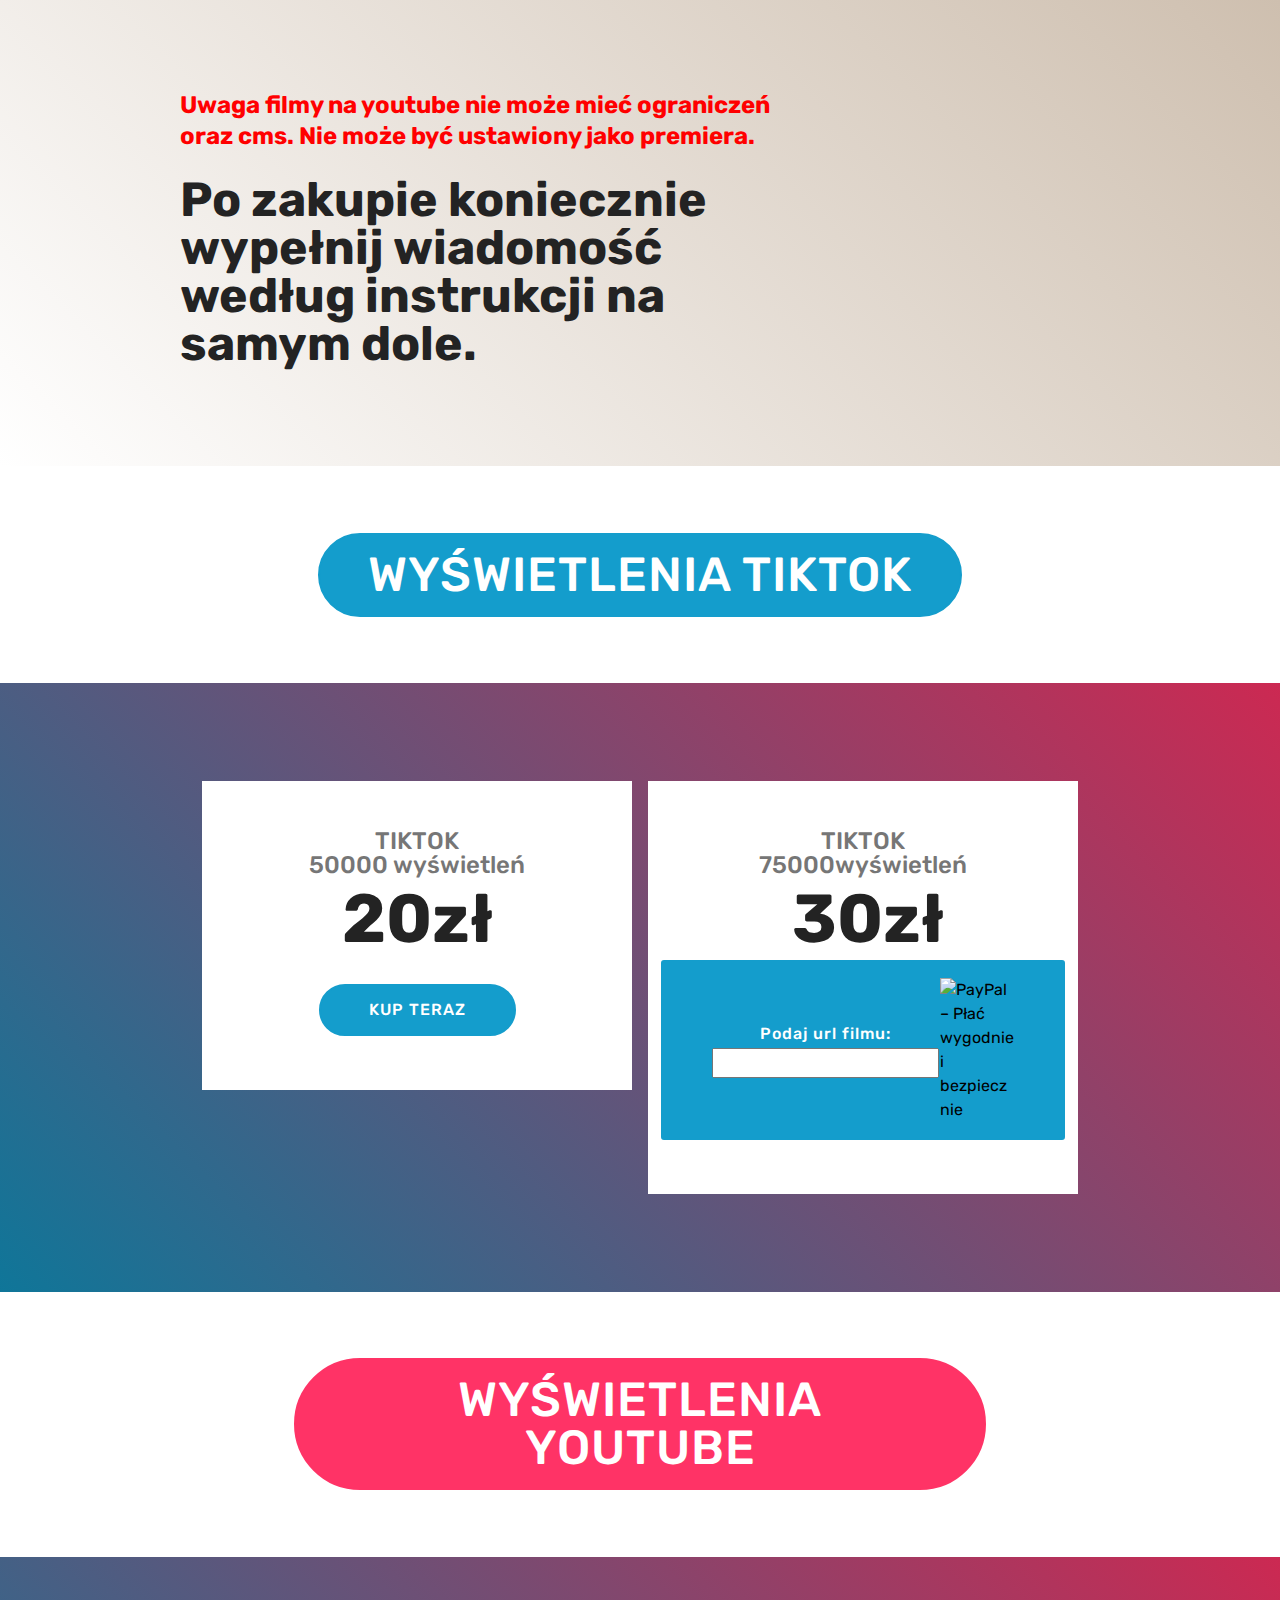
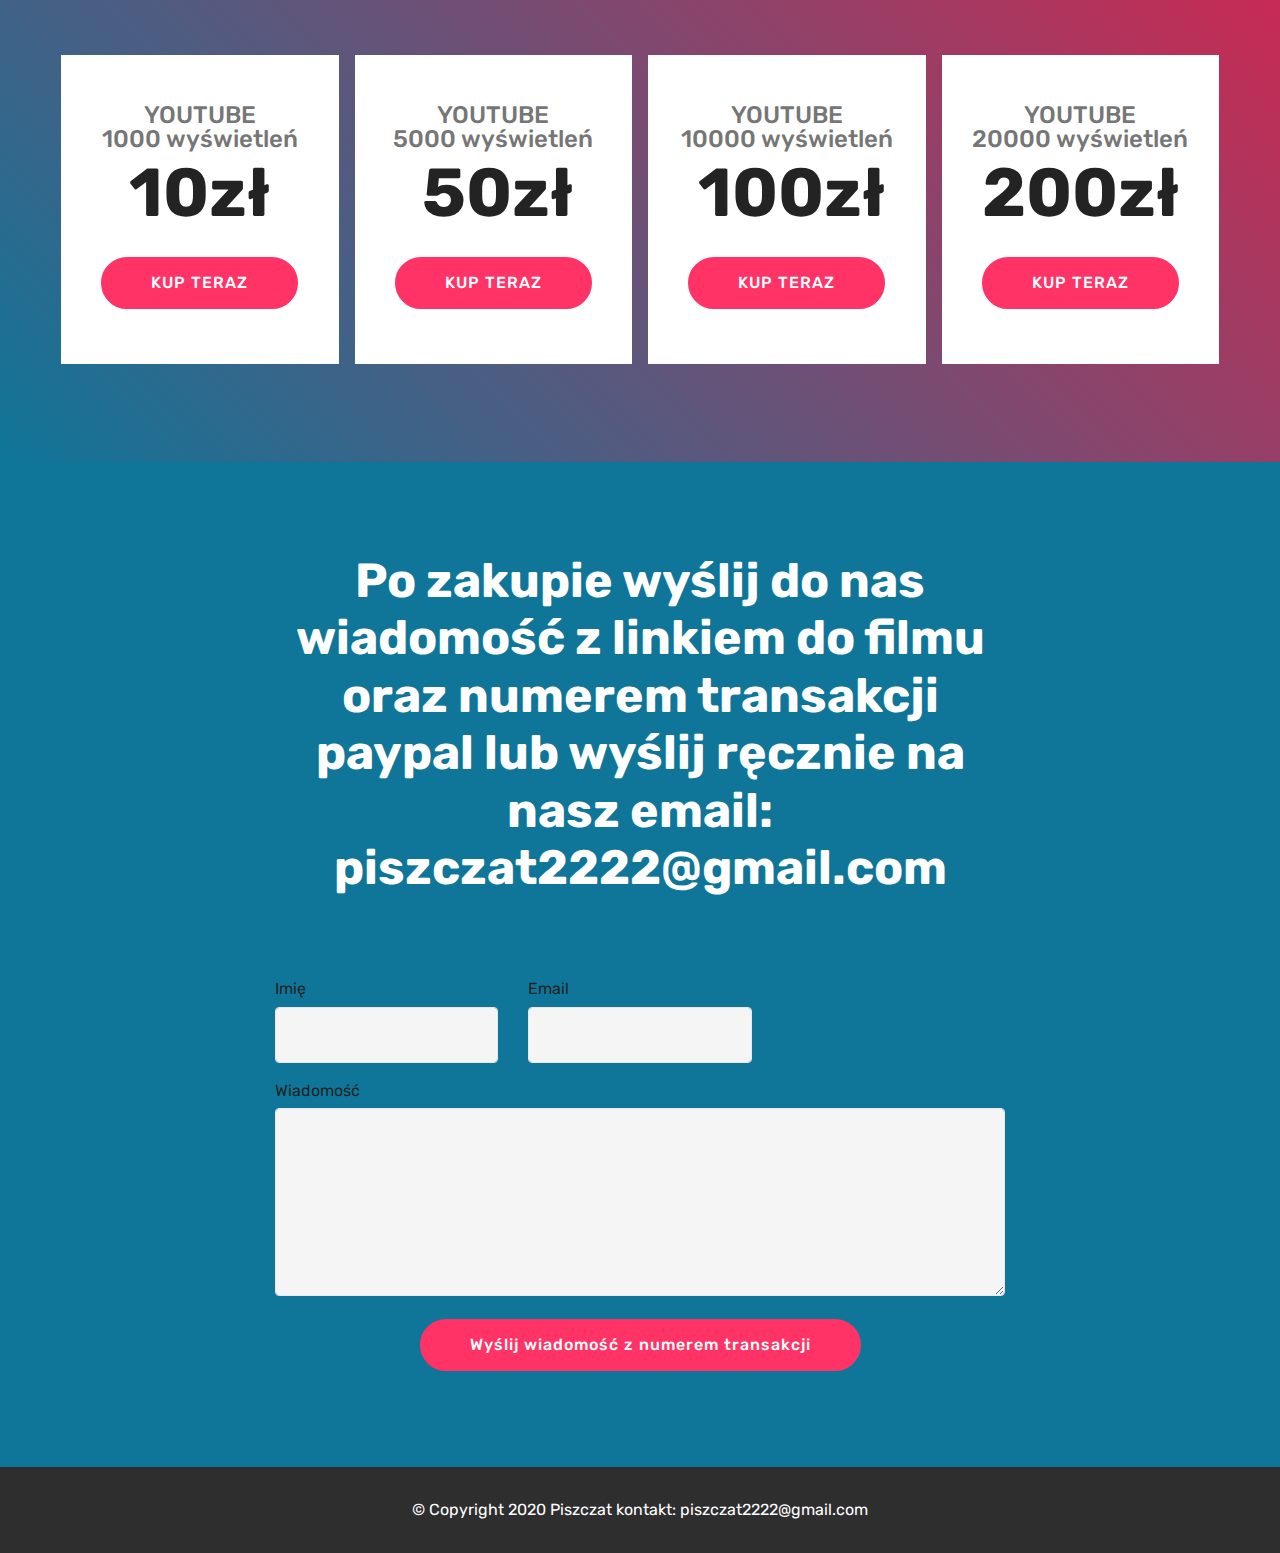
==== index.html @ 82ee773e "create github pages" ====
<!DOCTYPE html>
<html  >
<head>
  <!-- Site made with Mobirise Website Builder v4.12.3, https://mobirise.com -->
  <meta charset="UTF-8">
  <meta http-equiv="X-UA-Compatible" content="IE=edge">
  <meta name="generator" content="Mobirise v4.12.3, mobirise.com">
  <meta name="twitter:card" content="summary_large_image"/>
  <meta name="twitter:image:src" content="assets/images/index-meta.jpg">
  <meta property="og:image" content="assets/images/index-meta.jpg">
  <meta name="twitter:title" content="Najtańsze lajki, followy, wyświetlenia">
  <meta name="viewport" content="width=device-width, initial-scale=1, minimum-scale=1">
  <link rel="shortcut icon" href="assets/images/pobrane-128x92.png" type="image/x-icon">
  <meta name="description" content="Najtańsze wyświetlenia, followy, obserwujący, lajki, komentarze. Do instagrama tiktoka youtube ">
  
  
  <title>Najtańsze lajki, followy, wyświetlenia</title>
  <link rel="stylesheet" href="assets/bootstrap/css/bootstrap.min.css">
  <link rel="stylesheet" href="assets/bootstrap/css/bootstrap-grid.min.css">
  <link rel="stylesheet" href="assets/bootstrap/css/bootstrap-reboot.min.css">
  <link rel="stylesheet" href="assets/facebook-plugin/style.css">
  <link rel="stylesheet" href="assets/tether/tether.min.css">
  <link rel="stylesheet" href="assets/theme/css/style.css">
  <link rel="preload" as="style" href="assets/mobirise/css/mbr-additional.css"><link rel="stylesheet" href="assets/mobirise/css/mbr-additional.css" type="text/css">
  
  
  
</head>
<body>

<!-- Analytics -->


<!-- /Analytics -->


  <section class="mbr-section info1 cid-rYTgJin7rL" id="info1-d">

    

    
    <div class="container">
        <div class="row justify-content-center content-row">
            <div class="media-container-column title col-12 col-lg-7 col-md-6">
                <h3 class="mbr-section-subtitle align-left mbr-light pb-3 mbr-fonts-style display-5"><strong>Uwaga filmy na youtube nie może mieć ograniczeń oraz cms. Nie może być ustawiony jako premiera.&nbsp;</strong></h3>
                <h2 class="align-left mbr-bold mbr-fonts-style display-2">Po zakupie koniecznie wypełnij wiadomość według instrukcji na samym dole.</h2>
            </div>
            <div class="media-container-column col-12 col-lg-3 col-md-4">
                
            </div>
        </div>
    </div>
</section>

<section class="engine"><a href="https://mobirise.info/o">free portfolio site templates</a></section><section class="mbr-section content8 cid-rYYb4EfsW8" id="content8-h">

    

    <div class="container">
        <div class="media-container-row title">
            <div class="col-12 col-md-8">
                <div class="mbr-section-btn align-center"><a class="btn btn-primary display-2" href="https://youtubecheapviews.github.io/">WYŚWIETLENIA TIKTOK</a></div>
            </div>
        </div>
    </div>
</section>

<section class="pricing-table1 cid-rYOAlya3mZ" id="pricing-tables1-0">

    

    
    <div class="container">
        <div class="media-container-row">

            <div class="plan col-12 mx-2 my-2 justify-content-center col-lg-6">
                <div class="plan-header text-center pt-5">
                    <h3 class="plan-title mbr-fonts-style display-5">TIKTOK<br>50000 wyświetleń</h3>
                    <div class="plan-price">
                        <span class="price-value mbr-fonts-style display-5"></span>
                        <span class="price-figure mbr-fonts-style display-1">20zł</span>
                        <small class="price-term mbr-fonts-style display-7"></small>
                    </div>
                </div>
                <div class="plan-body pb-5">
                    <div class="plan-list align-center">
                        <ul class="list-group list-group-flush mbr-fonts-style display-7"></ul>
                    </div>
                    <div class="mbr-section-btn text-center pt-4"><a href="https://www.paypal.com/cgi-bin/webscr?cmd=_s-xclick&hosted_button_id=RJPZKRPYFH2ZU" class="btn btn-primary display-4" target="_blank">KUP TERAZ</a></div>
                </div>
            </div>

            <div class="plan col-12 mx-2 my-2 justify-content-center col-lg-6">
                <div class="plan-header text-center pt-5">
                    <h3 class="plan-title mbr-fonts-style display-5">TIKTOK<br>75000wyświetleń</h3>
                    <div class="plan-price">
                        <span class="price-value mbr-fonts-style display-5">&nbsp;</span>
                        <span class="price-figure mbr-fonts-style display-1">30zł</span>
                        <small class="price-term mbr-fonts-style display-7"></small>
                    </div>
                </div>
                <div class="plan-body pb-5">
                    <div class="plan-list align-center">
                        <ul class="list-group list-group-flush mbr-fonts-style display-7"></ul>
                    </div>
<form action="https://www.paypal.com/cgi-bin/webscr" class="btn btn-primary display5" target="_blank">
<input type="hidden" name="cmd" value="_s-xclick">
<input type="hidden" name="hosted_button_id" value="9UJY67P2M9Q76">
<table>
<tbody><tr><td><input type="hidden" name="on0" value="Podaj url filmu:">Podaj url filmu:</td></tr><tr><td><input type="text" name="os0" maxlength="100"></td></tr>
</tbody></table>
<input type="image" src="https://www.paypalobjects.com/pl_PL/PL/i/btn/btn_buynowCC_LG.gif" border="0" name="submit" alt="PayPal – Płać wygodnie i bezpiecznie">
<img alt="" border="0" src="https://www.paypalobjects.com/pl_PL/i/scr/pixel.gif" width="1" height="1">
</form>
            

            
        </div>
    </div>
</div></div></section>

<section class="mbr-section content8 cid-rYYaMxF8ez" id="content8-g">

    

    <div class="container">
        <div class="media-container-row title">
            <div class="col-12 col-md-8">
                <div class="mbr-section-btn align-center"><a class="btn btn-secondary display-2" href="https://youtubecheapviews.github.io/">WYŚWIETLENIA YOUTUBE</a></div>
            </div>
        </div>
    </div>
</section>

<section class="pricing-table1 cid-rYYaAtmZXE" id="pricing-tables1-e">

    

    
    <div class="container">
        <div class="media-container-row">

            <div class="plan col-12 mx-2 my-2 justify-content-center col-lg-3">
                <div class="plan-header text-center pt-5">
                    <h3 class="plan-title mbr-fonts-style display-5">YOUTUBE<br>1000 wyświetleń</h3>
                    <div class="plan-price">
                        <span class="price-value mbr-fonts-style display-5"></span>
                        <span class="price-figure mbr-fonts-style display-1">10zł</span>
                        <small class="price-term mbr-fonts-style display-7"></small>
                    </div>
                </div>
                <div class="plan-body pb-5">
                    <div class="plan-list align-center">
                        <ul class="list-group list-group-flush mbr-fonts-style display-7"></ul>
                    </div>
                    <div class="mbr-section-btn text-center pt-4"><a href="https://www.paypal.com/cgi-bin/webscr?cmd=_s-xclick&hosted_button_id=9XMRN8TEHAGAS" class="btn btn-secondary display-4" target="_blank">KUP TERAZ</a></div>
                </div>
            </div>

            <div class="plan col-12 mx-2 my-2 justify-content-center col-lg-3">
                <div class="plan-header text-center pt-5">
                    <h3 class="plan-title mbr-fonts-style display-5">YOUTUBE<br>5000 wyświetleń</h3>
                    <div class="plan-price">
                        <span class="price-value mbr-fonts-style display-5">&nbsp;</span>
                        <span class="price-figure mbr-fonts-style display-1">50zł</span>
                        <small class="price-term mbr-fonts-style display-7"></small>
                    </div>
                </div>
                <div class="plan-body pb-5">
                    <div class="plan-list align-center">
                        <ul class="list-group list-group-flush mbr-fonts-style display-7"></ul>
                    </div>
                    <div class="mbr-section-btn text-center pt-4"><a href="https://www.paypal.com/cgi-bin/webscr?cmd=_s-xclick&hosted_button_id=5D2CH2KJL8SV4" class="btn btn-secondary display-4" target="_blank">KUP TERAZ</a></div>
                </div>
            </div>

            <div class="plan col-12 mx-2 my-2 justify-content-center col-lg-3">
                <div class="plan-header text-center pt-5">
                    <h3 class="plan-title mbr-fonts-style display-5">YOUTUBE<br>10000 wyświetleń</h3>
                    <div class="plan-price">
                        <span class="price-value mbr-fonts-style display-5">&nbsp;</span>
                        <span class="price-figure mbr-fonts-style display-1">100zł</span>
                        <small class="price-term mbr-fonts-style display-7"></small>
                    </div>
                </div>
                <div class="plan-body pb-5">
                    <div class="plan-list align-center">
                        <ul class="list-group list-group-flush mbr-fonts-style display-7"></ul>
                    </div>
                    <div class="mbr-section-btn text-center pt-4"><a href="https://www.paypal.com/cgi-bin/webscr?cmd=_s-xclick&hosted_button_id=S2JMZBGZHNEF8" class="btn btn-secondary display-4" target="_blank">KUP TERAZ</a></div>
                </div>
            </div>

            <div class="plan col-12 mx-2 my-2 justify-content-center col-lg-3">
                <div class="plan-header text-center pt-5">
                    <h3 class="plan-title mbr-fonts-style display-5">YOUTUBE<br>20000 wyświetleń</h3>
                    <div class="plan-price">
                        <span class="price-value mbr-fonts-style display-5"></span>
                        <span class="price-figure mbr-fonts-style display-1">200zł</span>
                        <small class="price-term mbr-fonts-style display-7"></small>
                    </div>
                </div>
                <div class="plan-body pb-5">
                    <div class="plan-list align-center">
                        <ul class="list-group list-group-flush mbr-fonts-style display-7"></ul>
                    </div>
                    <div class="mbr-section-btn text-center pt-4"><a href="https://www.paypal.com/cgi-bin/webscr?cmd=_s-xclick&hosted_button_id=34NANMUJZJMA2" class="btn btn-secondary display-4" target="_blank">KUP TERAZ</a></div>
                </div>
            </div>
        </div>
    </div>
</section>

<section class="mbr-section form1 cid-rYTePDCqZH" id="form1-c">

    

    
    <div class="container">
        <div class="row justify-content-center">
            <div class="title col-12 col-lg-8">
                <h2 class="mbr-section-title align-center pb-3 mbr-fonts-style display-2"><strong>
                    Po zakupie wyślij do nas wiadomość z linkiem do filmu oraz numerem transakcji paypal lub wyślij ręcznie na nasz email: piszczat2222@gmail.com</strong></h2>
                <h3 class="mbr-section-subtitle align-center mbr-light pb-3 mbr-fonts-style display-5"></h3>
            </div>
        </div>
    </div>
    <div class="container">
        <div class="row justify-content-center">
            <div class="media-container-column col-lg-8" data-form-type="formoid">
                <!---Formbuilder Form--->
                <form action="https://mobirise.com/" method="POST" class="mbr-form form-with-styler" data-form-title="Mobirise Form"><input type="hidden" name="email" data-form-email="true" value="R7FLupPYvkbdJljUHbNCYFR8P33h4QS0KNHYoZKLRRIn+pAl/6x2x6dQzZNcJqi/bZVntSkATjPJLbikQJjWrYmM422VicwGdV+cj2Z+xLQGGTdMMnunQPnU4FvmIkeM">
                    <div class="row">
                        <div hidden="hidden" data-form-alert="" class="alert alert-success col-12">Dostawa będzie w maksymaknie 48h</div>
                        <div hidden="hidden" data-form-alert-danger="" class="alert alert-danger col-12">
                        </div>
                    </div>
                    <div class="dragArea row">
                        <div class="col-md-4  form-group" data-for="name">
                            <label for="name-form1-c" class="form-control-label mbr-fonts-style display-7">Imię</label>
                            <input type="text" name="name" data-form-field="Name" required="required" class="form-control display-7" id="name-form1-c">
                        </div>
                        <div class="col-md-4  form-group" data-for="email">
                            <label for="email-form1-c" class="form-control-label mbr-fonts-style display-7">Email</label>
                            <input type="email" name="email" data-form-field="Email" required="required" class="form-control display-7" id="email-form1-c">
                        </div>
                        
                        <div data-for="message" class="col-md-12 form-group">
                            <label for="message-form1-c" class="form-control-label mbr-fonts-style display-7">Wiadomość</label>
                            <textarea name="message" data-form-field="Message" class="form-control display-7" id="message-form1-c"></textarea>
                        </div>
                        <div class="col-md-12 input-group-btn align-center"><button type="submit" class="btn btn-form btn-secondary display-4">Wyślij wiadomość z numerem transakcji</button></div>
                    </div>
                </form><!---Formbuilder Form--->
            </div>
        </div>
    </div>
</section>

<section once="footers" class="cid-rYOAyXIQM3" id="footer6-3">

    

    

    <div class="container">
        <div class="media-container-row align-center mbr-white">
            <div class="col-12">
                <p class="mbr-text mb-0 mbr-fonts-style display-7">
                    © Copyright 2020 Piszczat kontakt: piszczat2222@gmail.com</p>
            </div>
        </div>
    </div>
</section>


  <script src="assets/web/assets/jquery/jquery.min.js"></script>
  <script src="assets/popper/popper.min.js"></script>
  <script src="assets/bootstrap/js/bootstrap.min.js"></script>
  <script src="https://connect.facebook.net/en_US/sdk.js#xfbml=1&version=v2.5"></script>
  <script src="https://apis.google.com/js/plusone.js"></script>
  <script src="assets/facebook-plugin/facebook-script.js"></script>
  <script src="assets/tether/tether.min.js"></script>
  <script src="assets/smoothscroll/smooth-scroll.js"></script>
  <script src="assets/theme/js/script.js"></script>
  <script src="assets/formoid/formoid.min.js"></script>
  
  
</body>
</html>
---- assets/facebook-plugin/style.css ----
.mbr-section.mbr-section__comments{
    position: relative;
}
.mbr-section__comments{
    background-size: cover;
}
.addons-container {
  position: relative;
  margin-left: auto;
  margin-right: auto;
  padding-right: 15px;
  padding-left: 15px; }
  @media (min-width: 576px) {
    .addons-container {
      padding-right: 15px;
      padding-left: 15px; } }
  @media (min-width: 768px) {
    .addons-container {
      padding-right: 15px;
      padding-left: 15px; } }
  @media (min-width: 992px) {
    .addons-container {
      padding-right: 15px;
      padding-left: 15px; } }
  @media (min-width: 1200px) {
    .addons-container {
      padding-right: 15px;
      padding-left: 15px; } }
  @media (min-width: 576px) {
    .addons-container {
      width: 540px;
      max-width: 100%; } }
  @media (min-width: 768px) {
    .addons-container {
      width: 720px;
      max-width: 100%; } }
  @media (min-width: 992px) {
    .addons-container {
      width: 960px;
      max-width: 100%; } }
  @media (min-width: 1200px) {
    .addons-container {
      width: 1140px;
      max-width: 100%; } }

.addons-container-inner{
    position: relative;
    width: 100%;
    min-height: 1px;
    padding-right: 15px;
    padding-left: 15px;
}
@media (min-width: 567px) {
    .addons-container-inner{
        -ms-flex: 0 0 66.666667%;
        flex: 0 0 66.666667%;
        max-width: 66.666667%;
    }
}
.addons-row{
    display: flex;
    justify-content:center;
}
---- assets/theme/css/style.css ----
@charset "UTF-8";
/*!
 * Mobirise v4 theme (https://mobirise.com/)
 * Copyright 2017 Mobirise
 */
section {
  background-color: #eeeeee;
}

body {
  font-style: normal;
  line-height: 1.5;
}

section,
.container,
.container-fluid {
  position: relative;
  word-wrap: break-word;
}

a.mbr-iconfont:hover {
  text-decoration: none;
}

.article .lead p,
.article .lead ul,
.article .lead ol,
.article .lead pre,
.article .lead blockquote {
  margin-bottom: 0;
}

ul,
ol,
pre,
blockquote {
  margin-bottom: 2.3125rem;
}

pre {
  background: #f4f4f4;
  padding: 10px 24px;
  white-space: pre-wrap;
}

.inactive {
  -webkit-user-select: none;
  -moz-user-select: none;
  -ms-user-select: none;
  user-select: none;
  pointer-events: none;
  -webkit-user-drag: none;
  user-drag: none;
}

.mbr-section__comments .row {
  justify-content: center;
  -webkit-justify-content: center;
}

a {
  font-style: normal;
  font-weight: 400;
  cursor: pointer;
}
a, a:hover {
  text-decoration: none;
}

figure {
  margin-bottom: 0;
}

body {
  color: #232323;
}

h1,
h2,
h3,
h4,
h5,
h6,
.h1,
.h2,
.h3,
.h4,
.h5,
.h6,
.display-1,
.display-2,
.display-3,
.display-4 {
  line-height: 1;
  word-break: break-word;
  word-wrap: break-word;
}

.mbr-section-title {
  font-style: normal;
  line-height: 1.2;
}

.mbr-section-subtitle {
  line-height: 1.3;
}

.mbr-text {
  font-style: normal;
  line-height: 1.6;
}

b,
strong {
  font-weight: bold;
}

blockquote {
  padding: 10px 0 10px 20px;
  position: relative;
  border-left: 2px solid;
  border-color: #ff3366;
}

input:-webkit-autofill, input:-webkit-autofill:hover, input:-webkit-autofill:focus, input:-webkit-autofill:active {
  transition-delay: 9999s;
  transition-property: background-color, color;
}

textarea[type=hidden] {
  display: none;
}

body {
  position: relative;
}

section {
  background-position: 50% 50%;
  background-repeat: no-repeat;
  background-size: cover;
}
section .mbr-background-video,
section .mbr-background-video-preview {
  position: absolute;
  bottom: 0;
  left: 0;
  right: 0;
  top: 0;
}

.hidden {
  visibility: hidden;
}

.mbr-z-index20 {
  z-index: 20;
}

/*! Base colors */
.mbr-white {
  color: #ffffff;
}

.mbr-black {
  color: #000000;
}

.mbr-bg-white {
  background-color: #ffffff;
}

.mbr-bg-black {
  background-color: #000000;
}

/*! Text-aligns */
.align-left {
  text-align: left;
}

.align-center {
  text-align: center;
}

.align-right {
  text-align: right;
}

@media (max-width: 767px) {
  .align-left,
.align-center,
.align-right,
.mbr-section-btn,
.mbr-section-title {
    text-align: center;
  }
}
/*! Font-weight  */
.mbr-light {
  font-weight: 300;
}

.mbr-regular {
  font-weight: 400;
}

.mbr-semibold {
  font-weight: 500;
}

.mbr-bold {
  font-weight: 700;
}

/*! Media  */
.media-size-item {
  -webkit-flex: 1 1 auto;
  -moz-flex: 1 1 auto;
  -ms-flex: 1 1 auto;
  -o-flex: 1 1 auto;
  flex: 1 1 auto;
}

.media-content {
  -webkit-flex-basis: 100%;
  flex-basis: 100%;
}

.media-container-row {
  display: -ms-flexbox;
  display: -webkit-flex;
  display: flex;
  -webkit-flex-direction: row;
  -ms-flex-direction: row;
  flex-direction: row;
  -webkit-flex-wrap: wrap;
  -ms-flex-wrap: wrap;
  flex-wrap: wrap;
  -webkit-justify-content: center;
  -ms-flex-pack: center;
  justify-content: center;
  -webkit-align-content: center;
  -ms-flex-line-pack: center;
  align-content: center;
  -webkit-align-items: start;
  -ms-flex-align: start;
  align-items: start;
}
.media-container-row .media-size-item {
  width: 400px;
}

.media-container-column {
  display: -ms-flexbox;
  display: -webkit-flex;
  display: flex;
  -webkit-flex-direction: column;
  -ms-flex-direction: column;
  flex-direction: column;
  -webkit-flex-wrap: wrap;
  -ms-flex-wrap: wrap;
  flex-wrap: wrap;
  -webkit-justify-content: center;
  -ms-flex-pack: center;
  justify-content: center;
  -webkit-align-content: center;
  -ms-flex-line-pack: center;
  align-content: center;
  -webkit-align-items: stretch;
  -ms-flex-align: stretch;
  align-items: stretch;
}
.media-container-column > * {
  width: 100%;
}

@media (min-width: 992px) {
  .media-container-row {
    -webkit-flex-wrap: nowrap;
    -ms-flex-wrap: nowrap;
    flex-wrap: nowrap;
  }
}
figure {
  overflow: hidden;
}

figure[mbr-media-size] {
  transition: width 0.1s;
}

.mbr-figure img,
.mbr-figure iframe {
  display: block;
  width: 100%;
}

.card {
  background-color: transparent;
  border: none;
}

.card-box {
  width: 100%;
}

.card-img {
  text-align: center;
  flex-shrink: 0;
  -webkit-flex-shrink: 0;
}

.media {
  max-width: 100%;
  margin: 0 auto;
}

.mbr-figure {
  -ms-flex-item-align: center;
  -ms-grid-row-align: center;
  -webkit-align-self: center;
  align-self: center;
}

.media-container > div {
  max-width: 100%;
}

.mbr-figure img,
.card-img img {
  width: 100%;
}

@media (max-width: 991px) {
  .media-size-item {
    width: auto !important;
  }

  .media {
    width: auto;
  }

  .mbr-figure {
    width: 100% !important;
  }
}
/*! Buttons */
.btn {
  font-weight: 500;
  border-width: 2px;
  font-style: normal;
  letter-spacing: 1px;
  margin: 0.4rem 0.8rem;
  white-space: normal;
  -webkit-transition: all 0.3s ease-in-out;
  -moz-transition: all 0.3s ease-in-out;
  transition: all 0.3s ease-in-out;
  display: inline-flex;
  align-items: center;
  justify-content: center;
  word-break: break-word;
  -webkit-align-items: center;
  -webkit-justify-content: center;
  display: -webkit-inline-flex;
}

.btn-sm {
  font-weight: 500;
  letter-spacing: 1px;
  -webkit-transition: all 0.3s ease-in-out;
  -moz-transition: all 0.3s ease-in-out;
  transition: all 0.3s ease-in-out;
}

.btn-md {
  font-weight: 500;
  letter-spacing: 1px;
  margin: 0.4rem 0.8rem !important;
  -webkit-transition: all 0.3s ease-in-out;
  -moz-transition: all 0.3s ease-in-out;
  transition: all 0.3s ease-in-out;
}

.btn-lg {
  font-weight: 500;
  letter-spacing: 1px;
  margin: 0.4rem 0.8rem !important;
  -webkit-transition: all 0.3s ease-in-out;
  -moz-transition: all 0.3s ease-in-out;
  transition: all 0.3s ease-in-out;
}

.mbr-section-btn {
  margin-left: -0.25rem;
  margin-right: -0.25rem;
  font-size: 0;
}

nav .mbr-section-btn {
  margin-left: 0rem;
  margin-right: 0rem;
}

.btn-form {
  border-radius: 0;
}
.btn-form:hover {
  cursor: pointer;
}

/*! Btn icon margin */
.btn .mbr-iconfont,
.btn.btn-sm .mbr-iconfont {
  cursor: pointer;
  margin-right: 0.5rem;
}

.btn.btn-md .mbr-iconfont,
.btn.btn-md .mbr-iconfont {
  margin-right: 0.8rem;
}

.mbr-regular {
  font-weight: 400;
}

.mbr-semibold {
  font-weight: 500;
}

.mbr-bold {
  font-weight: 700;
}

[type=submit] {
  -webkit-appearance: none;
}

/*! Full-screen */
.mbr-fullscreen .mbr-overlay {
  min-height: 100vh;
}

.mbr-fullscreen {
  display: flex;
  display: -webkit-flex;
  display: -moz-flex;
  display: -ms-flex;
  display: -o-flex;
  align-items: center;
  -webkit-align-items: center;
  min-height: 100vh;
  padding-top: 3rem;
  padding-bottom: 3rem;
}

/*! Map */
.map {
  height: 25rem;
  position: relative;
}
.map iframe {
  width: 100%;
  height: 100%;
}

.mbr-overlay {
  background-color: #000;
  bottom: 0;
  left: 0;
  opacity: 0.5;
  position: absolute;
  right: 0;
  top: 0;
  z-index: 0;
  pointer-events: none;
}

/* Form */
blockquote {
  font-style: italic;
  padding: 10px 0 10px 20px;
  font-size: 1.09rem;
  position: relative;
  border-width: 3px;
}

.form-control {
  background-color: #f5f5f5;
  box-shadow: none;
  color: #565656;
  line-height: 1.43;
  min-height: 3.5em;
  padding: 1.07em 0.5em;
}
.form-control, .form-control:focus {
  border: 1px solid #e8e8e8;
}
.form-active .form-control:invalid {
  border-color: red;
}

.form-control-label {
  position: relative;
  cursor: pointer;
  margin-bottom: 0.357em;
  padding: 0;
}

.alert {
  color: #ffffff;
  border-radius: 0;
  border: 0;
  font-size: 0.875rem;
  line-height: 1.5;
  margin-bottom: 1.875rem;
  padding: 1.25rem;
  position: relative;
}
.alert.alert-form::after {
  background-color: inherit;
  bottom: -7px;
  content: "";
  display: block;
  height: 14px;
  left: 50%;
  margin-left: -7px;
  position: absolute;
  transform: rotate(45deg);
  width: 14px;
  -webkit-transform: rotate(45deg);
}

.form-asterisk {
  font-family: initial;
  position: absolute;
  top: -2px;
  font-weight: normal;
}

/*! Scroll to top arrow */
#scrollToTop a i:before {
  content: "";
  position: absolute;
  height: 40%;
  top: 25%;
  background: #fff;
  width: 2px;
  left: calc(50% - 1px);
}
#scrollToTop a i:after {
  content: "";
  position: absolute;
  display: block;
  border-top: 2px solid #fff;
  border-right: 2px solid #fff;
  width: 40%;
  height: 40%;
  left: 30%;
  bottom: 30%;
  transform: rotate(135deg);
  -webkit-transform: rotate(135deg);
}

.mbr-arrow-up {
  bottom: 25px;
  right: 90px;
  position: fixed;
  text-align: right;
  z-index: 5000;
  color: #ffffff;
  font-size: 32px;
  transform: rotate(180deg);
  -webkit-transform: rotate(180deg);
}

.mbr-arrow-up a {
  background: rgba(0, 0, 0, 0.2);
  border-radius: 3px;
  color: #fff;
  display: inline-block;
  height: 60px;
  width: 60px;
  outline-style: none !important;
  position: relative;
  text-decoration: none;
  transition: all 0.3s ease-in-out;
  cursor: pointer;
  text-align: center;
}
.mbr-arrow-up a:hover {
  background-color: rgba(0, 0, 0, 0.4);
}
.mbr-arrow-up a i {
  line-height: 60px;
}

.mbr-arrow-up-icon {
  display: block;
  color: #fff;
}

.mbr-arrow-up-icon::before {
  content: "›";
  display: inline-block;
  font-family: serif;
  font-size: 32px;
  line-height: 1;
  font-style: normal;
  position: relative;
  top: 6px;
  left: -4px;
  -webkit-transform: rotate(-90deg);
  transform: rotate(-90deg);
}

/*! Arrow Down */
.mbr-arrow {
  position: absolute;
  bottom: 45px;
  left: 50%;
  width: 60px;
  height: 60px;
  cursor: pointer;
  background-color: rgba(80, 80, 80, 0.5);
  border-radius: 50%;
  -webkit-transform: translateX(-50%);
  transform: translateX(-50%);
}
.mbr-arrow > a {
  display: inline-block;
  text-decoration: none;
  outline-style: none;
  -webkit-animation: arrowdown 1.7s ease-in-out infinite;
  animation: arrowdown 1.7s ease-in-out infinite;
}
.mbr-arrow > a > i {
  position: absolute;
  top: -2px;
  left: 15px;
  font-size: 2rem;
}

@keyframes arrowdown {
  0% {
    transform: translateY(0px);
    -webkit-transform: translateY(0px);
  }
  50% {
    transform: translateY(-5px);
    -webkit-transform: translateY(-5px);
  }
  100% {
    transform: translateY(0px);
    -webkit-transform: translateY(0px);
  }
}
@-webkit-keyframes arrowdown {
  0% {
    transform: translateY(0px);
    -webkit-transform: translateY(0px);
  }
  50% {
    transform: translateY(-5px);
    -webkit-transform: translateY(-5px);
  }
  100% {
    transform: translateY(0px);
    -webkit-transform: translateY(0px);
  }
}
@media (max-width: 500px) {
  .mbr-arrow-up {
    left: 50%;
    right: auto;
    transform: translateX(-50%) rotate(180deg);
    -webkit-transform: translateX(-50%) rotate(180deg);
  }
}
/*Gradients animation*/
@keyframes gradient-animation {
  from {
    background-position: 0% 100%;
    animation-timing-function: ease-in-out;
  }
  to {
    background-position: 100% 0%;
    animation-timing-function: ease-in-out;
  }
}
@-webkit-keyframes gradient-animation {
  from {
    background-position: 0% 100%;
    animation-timing-function: ease-in-out;
  }
  to {
    background-position: 100% 0%;
    animation-timing-function: ease-in-out;
  }
}
.bg-gradient {
  background-size: 200% 200%;
  animation: gradient-animation 5s infinite alternate;
  -webkit-animation: gradient-animation 5s infinite alternate;
}

.menu .navbar-brand {
  display: -webkit-flex;
}
.menu .navbar-brand span {
  display: flex;
  display: -webkit-flex;
}
.menu .navbar-brand .navbar-caption-wrap {
  display: -webkit-flex;
}
.menu .navbar-brand .navbar-logo img {
  display: -webkit-flex;
}
@media (min-width: 768px) and (max-width: 1023px) {
  .menu .navbar-toggleable-sm .navbar-nav {
    display: -webkit-box;
    display: -webkit-flex;
    display: -ms-flexbox;
  }
}
@media (max-width: 1023px) {
  .menu .navbar-collapse {
    max-height: 93.5vh;
  }
  .menu .navbar-collapse.show {
    overflow: auto;
  }
}
@media (min-width: 1024px) {
  .menu .navbar-nav.nav-dropdown {
    display: -webkit-flex;
  }
  .menu .navbar-toggleable-sm .navbar-collapse {
    display: -webkit-flex !important;
  }
  .menu .collapsed .navbar-collapse {
    max-height: 93.5vh;
  }
  .menu .collapsed .navbar-collapse.show {
    overflow: auto;
  }
}
@media (max-width: 767px) {
  .menu .navbar-collapse {
    max-height: 80vh;
  }
}

/* Others*/
.note-check a[data-value=Rubik] {
  font-style: normal;
}

.mbr-arrow a {
  color: #ffffff;
}

@media (max-width: 767px) {
  .mbr-arrow {
    display: none;
  }
}
.navbar {
  display: -webkit-flex;
  -webkit-flex-wrap: wrap;
  -webkit-align-items: center;
  -webkit-justify-content: space-between;
}

.navbar-collapse {
  -webkit-flex-basis: 100%;
  -webkit-flex-grow: 1;
  -webkit-align-items: center;
}

.nav-dropdown .link {
  padding: 0.667em 1.667em !important;
  margin: 0 !important;
}

.nav {
  display: -webkit-flex;
  -webkit-flex-wrap: wrap;
}

.row {
  display: -webkit-flex;
  -webkit-flex-wrap: wrap;
}

.justify-content-center {
  -webkit-justify-content: center;
}

.form-inline {
  display: -webkit-flex;
  -webkit-flex-flow: row wrap;
  -webkit-align-items: center;
}

.card-wrapper {
  -webkit-flex: 1;
}

.carousel-control {
  z-index: 10;
  display: -webkit-flex;
  -webkit-align-items: center;
  -webkit-justify-content: center;
}

.carousel-controls {
  display: -webkit-flex;
}

.media {
  display: -webkit-flex;
}

.form-group:focus {
  outline: none;
}

.jq-selectbox__select {
  padding: 1.07em 0.5em;
  position: absolute;
  top: 0;
  left: 0;
  width: 100%;
}

.jq-selectbox__dropdown {
  position: absolute;
  top: 100%;
  left: 0 !important;
  width: 100% !important;
}

.jq-selectbox__trigger-arrow {
  transform: translateY(-50%);
}

.jq-selectbox li {
  padding: 1.07em 0.5em;
}

input[type=range] {
  padding-left: 0 !important;
  padding-right: 0 !important;
}

.modal-dialog,
.modal-content {
  height: 100%;
}

.modal-dialog .carousel-inner {
  height: calc(100vh - 1.75rem);
}
@media (max-width: 575px) {
  .modal-dialog .carousel-inner {
    height: calc(100vh - 1rem);
  }
}

.carousel-item {
  text-align: center;
}

.carousel-item img {
  margin: auto;
}

.navbar-toggler {
  -webkit-align-self: flex-start;
  -ms-flex-item-align: start;
  align-self: flex-start;
  padding: 0.25rem 0.75rem;
  font-size: 1.25rem;
  line-height: 1;
  background: transparent;
  border: 1px solid transparent;
  -webkit-border-radius: 0.25rem;
  border-radius: 0.25rem;
}

.navbar-toggler:focus,
.navbar-toggler:hover {
  text-decoration: none;
}

.navbar-toggler-icon {
  display: inline-block;
  width: 1.5em;
  height: 1.5em;
  vertical-align: middle;
  content: "";
  background: no-repeat center center;
  -webkit-background-size: 100% 100%;
  -o-background-size: 100% 100%;
  background-size: 100% 100%;
}

.navbar-toggler-left {
  position: absolute;
  left: 1rem;
}

.navbar-toggler-right {
  position: absolute;
  right: 1rem;
}

@media (max-width: 575px) {
  .navbar-toggleable .navbar-nav .dropdown-menu {
    position: static;
    float: none;
  }

  .navbar-toggleable > .container {
    padding-right: 0;
    padding-left: 0;
  }
}
@media (min-width: 576px) {
  .navbar-toggleable {
    -webkit-box-orient: horizontal;
    -webkit-box-direction: normal;
    -webkit-flex-direction: row;
    -ms-flex-direction: row;
    flex-direction: row;
    -webkit-flex-wrap: nowrap;
    -ms-flex-wrap: nowrap;
    flex-wrap: nowrap;
    -webkit-box-align: center;
    -webkit-align-items: center;
    -ms-flex-align: center;
    align-items: center;
  }

  .navbar-toggleable .navbar-nav {
    -webkit-box-orient: horizontal;
    -webkit-box-direction: normal;
    -webkit-flex-direction: row;
    -ms-flex-direction: row;
    flex-direction: row;
  }

  .navbar-toggleable .navbar-nav .nav-link {
    padding-right: 0.5rem;
    padding-left: 0.5rem;
  }

  .navbar-toggleable > .container {
    display: -webkit-box;
    display: -webkit-flex;
    display: -ms-flexbox;
    display: flex;
    -webkit-flex-wrap: nowrap;
    -ms-flex-wrap: nowrap;
    flex-wrap: nowrap;
    -webkit-box-align: center;
    -webkit-align-items: center;
    -ms-flex-align: center;
    align-items: center;
  }

  .navbar-toggleable .navbar-collapse {
    display: -webkit-box !important;
    display: -webkit-flex !important;
    display: -ms-flexbox !important;
    display: flex !important;
    width: 100%;
  }

  .navbar-toggleable .navbar-toggler {
    display: none;
  }
}
@media (max-width: 767px) {
  .navbar-toggleable-sm .navbar-nav .dropdown-menu {
    position: static;
    float: none;
  }

  .navbar-toggleable-sm > .container {
    padding-right: 0;
    padding-left: 0;
  }
}
@media (min-width: 768px) {
  .navbar-toggleable-sm {
    -webkit-box-orient: horizontal;
    -webkit-box-direction: normal;
    -webkit-flex-direction: row;
    -ms-flex-direction: row;
    flex-direction: row;
    -webkit-flex-wrap: nowrap;
    -ms-flex-wrap: nowrap;
    flex-wrap: nowrap;
    -webkit-box-align: center;
    -webkit-align-items: center;
    -ms-flex-align: center;
    align-items: center;
  }

  .navbar-toggleable-sm .navbar-nav {
    -webkit-box-orient: horizontal;
    -webkit-box-direction: normal;
    -webkit-flex-direction: row;
    -ms-flex-direction: row;
    flex-direction: row;
  }

  .navbar-toggleable-sm .navbar-nav .nav-link {
    padding-right: 0.5rem;
    padding-left: 0.5rem;
  }

  .navbar-toggleable-sm > .container {
    display: -webkit-box;
    display: -webkit-flex;
    display: -ms-flexbox;
    display: flex;
    -webkit-flex-wrap: nowrap;
    -ms-flex-wrap: nowrap;
    flex-wrap: nowrap;
    -webkit-box-align: center;
    -webkit-align-items: center;
    -ms-flex-align: center;
    align-items: center;
  }

  .navbar-toggleable-sm .navbar-collapse {
    display: none;
    width: 100%;
  }

  .navbar-toggleable-sm .navbar-toggler {
    display: none;
  }
}
@media (max-width: 1023px) {
  .navbar-toggleable-md .navbar-nav .dropdown-menu {
    position: static;
    float: none;
  }

  .navbar-toggleable-md > .container {
    padding-right: 0;
    padding-left: 0;
  }
}
@media (min-width: 1024px) {
  .navbar-toggleable-md {
    -webkit-box-orient: horizontal;
    -webkit-box-direction: normal;
    -webkit-flex-direction: row;
    -ms-flex-direction: row;
    flex-direction: row;
    -webkit-flex-wrap: nowrap;
    -ms-flex-wrap: nowrap;
    flex-wrap: nowrap;
    -webkit-box-align: center;
    -webkit-align-items: center;
    -ms-flex-align: center;
    align-items: center;
  }

  .navbar-toggleable-md .navbar-nav {
    -webkit-box-orient: horizontal;
    -webkit-box-direction: normal;
    -webkit-flex-direction: row;
    -ms-flex-direction: row;
    flex-direction: row;
  }

  .navbar-toggleable-md .navbar-nav .nav-link {
    padding-right: 0.5rem;
    padding-left: 0.5rem;
  }

  .navbar-toggleable-md > .container {
    display: -webkit-box;
    display: -webkit-flex;
    display: -ms-flexbox;
    display: flex;
    -webkit-flex-wrap: nowrap;
    -ms-flex-wrap: nowrap;
    flex-wrap: nowrap;
    -webkit-box-align: center;
    -webkit-align-items: center;
    -ms-flex-align: center;
    align-items: center;
  }

  .navbar-toggleable-md .navbar-collapse {
    display: -webkit-box !important;
    display: -webkit-flex !important;
    display: -ms-flexbox !important;
    display: flex !important;
    width: 100%;
  }

  .navbar-toggleable-md .navbar-toggler {
    display: none;
  }
}
@media (max-width: 1199px) {
  .navbar-toggleable-lg .navbar-nav .dropdown-menu {
    position: static;
    float: none;
  }

  .navbar-toggleable-lg > .container {
    padding-right: 0;
    padding-left: 0;
  }
}
@media (min-width: 1200px) {
  .navbar-toggleable-lg {
    -webkit-box-orient: horizontal;
    -webkit-box-direction: normal;
    -webkit-flex-direction: row;
    -ms-flex-direction: row;
    flex-direction: row;
    -webkit-flex-wrap: nowrap;
    -ms-flex-wrap: nowrap;
    flex-wrap: nowrap;
    -webkit-box-align: center;
    -webkit-align-items: center;
    -ms-flex-align: center;
    align-items: center;
  }

  .navbar-toggleable-lg .navbar-nav {
    -webkit-box-orient: horizontal;
    -webkit-box-direction: normal;
    -webkit-flex-direction: row;
    -ms-flex-direction: row;
    flex-direction: row;
  }

  .navbar-toggleable-lg .navbar-nav .nav-link {
    padding-right: 0.5rem;
    padding-left: 0.5rem;
  }

  .navbar-toggleable-lg > .container {
    display: -webkit-box;
    display: -webkit-flex;
    display: -ms-flexbox;
    display: flex;
    -webkit-flex-wrap: nowrap;
    -ms-flex-wrap: nowrap;
    flex-wrap: nowrap;
    -webkit-box-align: center;
    -webkit-align-items: center;
    -ms-flex-align: center;
    align-items: center;
  }

  .navbar-toggleable-lg .navbar-collapse {
    display: -webkit-box !important;
    display: -webkit-flex !important;
    display: -ms-flexbox !important;
    display: flex !important;
    width: 100%;
  }

  .navbar-toggleable-lg .navbar-toggler {
    display: none;
  }
}
.navbar-toggleable-xl {
  -webkit-box-orient: horizontal;
  -webkit-box-direction: normal;
  -webkit-flex-direction: row;
  -ms-flex-direction: row;
  flex-direction: row;
  -webkit-flex-wrap: nowrap;
  -ms-flex-wrap: nowrap;
  flex-wrap: nowrap;
  -webkit-box-align: center;
  -webkit-align-items: center;
  -ms-flex-align: center;
  align-items: center;
}

.navbar-toggleable-xl .navbar-nav .dropdown-menu {
  position: static;
  float: none;
}

.navbar-toggleable-xl > .container {
  padding-right: 0;
  padding-left: 0;
}

.navbar-toggleable-xl .navbar-nav {
  -webkit-box-orient: horizontal;
  -webkit-box-direction: normal;
  -webkit-flex-direction: row;
  -ms-flex-direction: row;
  flex-direction: row;
}

.navbar-toggleable-xl .navbar-nav .nav-link {
  padding-right: 0.5rem;
  padding-left: 0.5rem;
}

.navbar-toggleable-xl > .container {
  display: -webkit-box;
  display: -webkit-flex;
  display: -ms-flexbox;
  display: flex;
  -webkit-flex-wrap: nowrap;
  -ms-flex-wrap: nowrap;
  flex-wrap: nowrap;
  -webkit-box-align: center;
  -webkit-align-items: center;
  -ms-flex-align: center;
  align-items: center;
}

.navbar-toggleable-xl .navbar-collapse {
  display: -webkit-box !important;
  display: -webkit-flex !important;
  display: -ms-flexbox !important;
  display: flex !important;
  width: 100%;
}

.navbar-toggleable-xl .navbar-toggler {
  display: none;
}

.card-img {
  width: auto;
}

.menu .navbar.collapsed:not(.beta-menu) {
  flex-direction: column;
  -webkit-flex-direction: column;
}

.carousel-item.active,
.carousel-item-next,
.carousel-item-prev {
  display: -webkit-box;
  display: -webkit-flex;
  display: -ms-flexbox;
  display: flex;
}

.note-air-layout .dropup .dropdown-menu,
.note-air-layout .navbar-fixed-bottom .dropdown .dropdown-menu {
  bottom: initial !important;
}

html,
body {
  height: auto;
  min-height: 100vh;
}

.dropup .dropdown-toggle::after {
  display: none;
}.engine {
	position: absolute;
	text-indent: -2400px;
	text-align: center;
	padding: 0;
	top: 0;
	left: -2400px;
}
---- assets/mobirise/css/mbr-additional.css ----
@import url(https://fonts.googleapis.com/css?family=Rubik:300,300i,400,400i,500,500i,700,700i,900,900i&display=swap);





body {
  font-family: Rubik;
}
.display-1 {
  font-family: 'Rubik', sans-serif;
  font-size: 4.25rem;
  font-display: swap;
}
.display-1 > .mbr-iconfont {
  font-size: 6.8rem;
}
.display-2 {
  font-family: 'Rubik', sans-serif;
  font-size: 3rem;
  font-display: swap;
}
.display-2 > .mbr-iconfont {
  font-size: 4.8rem;
}
.display-4 {
  font-family: 'Rubik', sans-serif;
  font-size: 1rem;
  font-display: swap;
}
.display-4 > .mbr-iconfont {
  font-size: 1.6rem;
}
.display-5 {
  font-family: 'Rubik', sans-serif;
  font-size: 1.5rem;
  font-display: swap;
}
.display-5 > .mbr-iconfont {
  font-size: 2.4rem;
}
.display-7 {
  font-family: 'Rubik', sans-serif;
  font-size: 1rem;
  font-display: swap;
}
.display-7 > .mbr-iconfont {
  font-size: 1.6rem;
}
/* ---- Fluid typography for mobile devices ---- */
/* 1.4 - font scale ratio ( bootstrap == 1.42857 ) */
/* 100vw - current viewport width */
/* (48 - 20)  48 == 48rem == 768px, 20 == 20rem == 320px(minimal supported viewport) */
/* 0.65 - min scale variable, may vary */
@media (max-width: 768px) {
  .display-1 {
    font-size: 3.4rem;
    font-size: calc( 2.1374999999999997rem + (4.25 - 2.1374999999999997) * ((100vw - 20rem) / (48 - 20)));
    line-height: calc( 1.4 * (2.1374999999999997rem + (4.25 - 2.1374999999999997) * ((100vw - 20rem) / (48 - 20))));
  }
  .display-2 {
    font-size: 2.4rem;
    font-size: calc( 1.7rem + (3 - 1.7) * ((100vw - 20rem) / (48 - 20)));
    line-height: calc( 1.4 * (1.7rem + (3 - 1.7) * ((100vw - 20rem) / (48 - 20))));
  }
  .display-4 {
    font-size: 0.8rem;
    font-size: calc( 1rem + (1 - 1) * ((100vw - 20rem) / (48 - 20)));
    line-height: calc( 1.4 * (1rem + (1 - 1) * ((100vw - 20rem) / (48 - 20))));
  }
  .display-5 {
    font-size: 1.2rem;
    font-size: calc( 1.175rem + (1.5 - 1.175) * ((100vw - 20rem) / (48 - 20)));
    line-height: calc( 1.4 * (1.175rem + (1.5 - 1.175) * ((100vw - 20rem) / (48 - 20))));
  }
}
/* Buttons */
.btn {
  padding: 1rem 3rem;
  border-radius: 3px;
}
.btn-sm {
  padding: 0.6rem 1.5rem;
  border-radius: 3px;
}
.btn-md {
  padding: 1rem 3rem;
  border-radius: 3px;
}
.btn-lg {
  padding: 1.2rem 3.2rem;
  border-radius: 3px;
}
.bg-primary {
  background-color: #149dcc !important;
}
.bg-success {
  background-color: #f7ed4a !important;
}
.bg-info {
  background-color: #82786e !important;
}
.bg-warning {
  background-color: #879a9f !important;
}
.bg-danger {
  background-color: #b1a374 !important;
}
.btn-primary,
.btn-primary:active {
  background-color: #149dcc !important;
  border-color: #149dcc !important;
  color: #ffffff !important;
}
.btn-primary:hover,
.btn-primary:focus,
.btn-primary.focus,
.btn-primary.active {
  color: #ffffff !important;
  background-color: #0d6786 !important;
  border-color: #0d6786 !important;
}
.btn-primary.disabled,
.btn-primary:disabled {
  color: #ffffff !important;
  background-color: #0d6786 !important;
  border-color: #0d6786 !important;
}
.btn-secondary,
.btn-secondary:active {
  background-color: #ff3366 !important;
  border-color: #ff3366 !important;
  color: #ffffff !important;
}
.btn-secondary:hover,
.btn-secondary:focus,
.btn-secondary.focus,
.btn-secondary.active {
  color: #ffffff !important;
  background-color: #e50039 !important;
  border-color: #e50039 !important;
}
.btn-secondary.disabled,
.btn-secondary:disabled {
  color: #ffffff !important;
  background-color: #e50039 !important;
  border-color: #e50039 !important;
}
.btn-info,
.btn-info:active {
  background-color: #82786e !important;
  border-color: #82786e !important;
  color: #ffffff !important;
}
.btn-info:hover,
.btn-info:focus,
.btn-info.focus,
.btn-info.active {
  color: #ffffff !important;
  background-color: #59524b !important;
  border-color: #59524b !important;
}
.btn-info.disabled,
.btn-info:disabled {
  color: #ffffff !important;
  background-color: #59524b !important;
  border-color: #59524b !important;
}
.btn-success,
.btn-success:active {
  background-color: #f7ed4a !important;
  border-color: #f7ed4a !important;
  color: #3f3c03 !important;
}
.btn-success:hover,
.btn-success:focus,
.btn-success.focus,
.btn-success.active {
  color: #3f3c03 !important;
  background-color: #eadd0a !important;
  border-color: #eadd0a !important;
}
.btn-success.disabled,
.btn-success:disabled {
  color: #3f3c03 !important;
  background-color: #eadd0a !important;
  border-color: #eadd0a !important;
}
.btn-warning,
.btn-warning:active {
  background-color: #879a9f !important;
  border-color: #879a9f !important;
  color: #ffffff !important;
}
.btn-warning:hover,
.btn-warning:focus,
.btn-warning.focus,
.btn-warning.active {
  color: #ffffff !important;
  background-color: #617479 !important;
  border-color: #617479 !important;
}
.btn-warning.disabled,
.btn-warning:disabled {
  color: #ffffff !important;
  background-color: #617479 !important;
  border-color: #617479 !important;
}
.btn-danger,
.btn-danger:active {
  background-color: #b1a374 !important;
  border-color: #b1a374 !important;
  color: #ffffff !important;
}
.btn-danger:hover,
.btn-danger:focus,
.btn-danger.focus,
.btn-danger.active {
  color: #ffffff !important;
  background-color: #8b7d4e !important;
  border-color: #8b7d4e !important;
}
.btn-danger.disabled,
.btn-danger:disabled {
  color: #ffffff !important;
  background-color: #8b7d4e !important;
  border-color: #8b7d4e !important;
}
.btn-white {
  color: #333333 !important;
}
.btn-white,
.btn-white:active {
  background-color: #ffffff !important;
  border-color: #ffffff !important;
  color: #808080 !important;
}
.btn-white:hover,
.btn-white:focus,
.btn-white.focus,
.btn-white.active {
  color: #808080 !important;
  background-color: #d9d9d9 !important;
  border-color: #d9d9d9 !important;
}
.btn-white.disabled,
.btn-white:disabled {
  color: #808080 !important;
  background-color: #d9d9d9 !important;
  border-color: #d9d9d9 !important;
}
.btn-black,
.btn-black:active {
  background-color: #333333 !important;
  border-color: #333333 !important;
  color: #ffffff !important;
}
.btn-black:hover,
.btn-black:focus,
.btn-black.focus,
.btn-black.active {
  color: #ffffff !important;
  background-color: #0d0d0d !important;
  border-color: #0d0d0d !important;
}
.btn-black.disabled,
.btn-black:disabled {
  color: #ffffff !important;
  background-color: #0d0d0d !important;
  border-color: #0d0d0d !important;
}
.btn-primary-outline,
.btn-primary-outline:active {
  background: none;
  border-color: #0b566f;
  color: #0b566f;
}
.btn-primary-outline:hover,
.btn-primary-outline:focus,
.btn-primary-outline.focus,
.btn-primary-outline.active {
  color: #ffffff;
  background-color: #149dcc;
  border-color: #149dcc;
}
.btn-primary-outline.disabled,
.btn-primary-outline:disabled {
  color: #ffffff !important;
  background-color: #149dcc !important;
  border-color: #149dcc !important;
}
.btn-secondary-outline,
.btn-secondary-outline:active {
  background: none;
  border-color: #cc0033;
  color: #cc0033;
}
.btn-secondary-outline:hover,
.btn-secondary-outline:focus,
.btn-secondary-outline.focus,
.btn-secondary-outline.active {
  color: #ffffff;
  background-color: #ff3366;
  border-color: #ff3366;
}
.btn-secondary-outline.disabled,
.btn-secondary-outline:disabled {
  color: #ffffff !important;
  background-color: #ff3366 !important;
  border-color: #ff3366 !important;
}
.btn-info-outline,
.btn-info-outline:active {
  background: none;
  border-color: #4b453f;
  color: #4b453f;
}
.btn-info-outline:hover,
.btn-info-outline:focus,
.btn-info-outline.focus,
.btn-info-outline.active {
  color: #ffffff;
  background-color: #82786e;
  border-color: #82786e;
}
.btn-info-outline.disabled,
.btn-info-outline:disabled {
  color: #ffffff !important;
  background-color: #82786e !important;
  border-color: #82786e !important;
}
.btn-success-outline,
.btn-success-outline:active {
  background: none;
  border-color: #d2c609;
  color: #d2c609;
}
.btn-success-outline:hover,
.btn-success-outline:focus,
.btn-success-outline.focus,
.btn-success-outline.active {
  color: #3f3c03;
  background-color: #f7ed4a;
  border-color: #f7ed4a;
}
.btn-success-outline.disabled,
.btn-success-outline:disabled {
  color: #3f3c03 !important;
  background-color: #f7ed4a !important;
  border-color: #f7ed4a !important;
}
.btn-warning-outline,
.btn-warning-outline:active {
  background: none;
  border-color: #55666b;
  color: #55666b;
}
.btn-warning-outline:hover,
.btn-warning-outline:focus,
.btn-warning-outline.focus,
.btn-warning-outline.active {
  color: #ffffff;
  background-color: #879a9f;
  border-color: #879a9f;
}
.btn-warning-outline.disabled,
.btn-warning-outline:disabled {
  color: #ffffff !important;
  background-color: #879a9f !important;
  border-color: #879a9f !important;
}
.btn-danger-outline,
.btn-danger-outline:active {
  background: none;
  border-color: #7a6e45;
  color: #7a6e45;
}
.btn-danger-outline:hover,
.btn-danger-outline:focus,
.btn-danger-outline.focus,
.btn-danger-outline.active {
  color: #ffffff;
  background-color: #b1a374;
  border-color: #b1a374;
}
.btn-danger-outline.disabled,
.btn-danger-outline:disabled {
  color: #ffffff !important;
  background-color: #b1a374 !important;
  border-color: #b1a374 !important;
}
.btn-black-outline,
.btn-black-outline:active {
  background: none;
  border-color: #000000;
  color: #000000;
}
.btn-black-outline:hover,
.btn-black-outline:focus,
.btn-black-outline.focus,
.btn-black-outline.active {
  color: #ffffff;
  background-color: #333333;
  border-color: #333333;
}
.btn-black-outline.disabled,
.btn-black-outline:disabled {
  color: #ffffff !important;
  background-color: #333333 !important;
  border-color: #333333 !important;
}
.btn-white-outline,
.btn-white-outline:active,
.btn-white-outline.active {
  background: none;
  border-color: #ffffff;
  color: #ffffff;
}
.btn-white-outline:hover,
.btn-white-outline:focus,
.btn-white-outline.focus {
  color: #333333;
  background-color: #ffffff;
  border-color: #ffffff;
}
.text-primary {
  color: #149dcc !important;
}
.text-secondary {
  color: #ff3366 !important;
}
.text-success {
  color: #f7ed4a !important;
}
.text-info {
  color: #82786e !important;
}
.text-warning {
  color: #879a9f !important;
}
.text-danger {
  color: #b1a374 !important;
}
.text-white {
  color: #ffffff !important;
}
.text-black {
  color: #000000 !important;
}
a.text-primary:hover,
a.text-primary:focus {
  color: #0b566f !important;
}
a.text-secondary:hover,
a.text-secondary:focus {
  color: #cc0033 !important;
}
a.text-success:hover,
a.text-success:focus {
  color: #d2c609 !important;
}
a.text-info:hover,
a.text-info:focus {
  color: #4b453f !important;
}
a.text-warning:hover,
a.text-warning:focus {
  color: #55666b !important;
}
a.text-danger:hover,
a.text-danger:focus {
  color: #7a6e45 !important;
}
a.text-white:hover,
a.text-white:focus {
  color: #b3b3b3 !important;
}
a.text-black:hover,
a.text-black:focus {
  color: #4d4d4d !important;
}
.alert-success {
  background-color: #70c770;
}
.alert-info {
  background-color: #82786e;
}
.alert-warning {
  background-color: #879a9f;
}
.alert-danger {
  background-color: #b1a374;
}
.mbr-section-btn a.btn:not(.btn-form) {
  border-radius: 100px;
}
.mbr-section-btn a.btn:not(.btn-form):hover,
.mbr-section-btn a.btn:not(.btn-form):focus {
  box-shadow: none !important;
}
.mbr-section-btn a.btn:not(.btn-form):hover,
.mbr-section-btn a.btn:not(.btn-form):focus {
  box-shadow: 0 10px 40px 0 rgba(0, 0, 0, 0.2) !important;
  -webkit-box-shadow: 0 10px 40px 0 rgba(0, 0, 0, 0.2) !important;
}
.mbr-gallery-filter li a {
  border-radius: 100px !important;
}
.mbr-gallery-filter li.active .btn {
  background-color: #149dcc;
  border-color: #149dcc;
  color: #ffffff;
}
.mbr-gallery-filter li.active .btn:focus {
  box-shadow: none;
}
.nav-tabs .nav-link {
  border-radius: 100px !important;
}
a,
a:hover {
  color: #149dcc;
}
.mbr-plan-header.bg-primary .mbr-plan-subtitle,
.mbr-plan-header.bg-primary .mbr-plan-price-desc {
  color: #b4e6f8;
}
.mbr-plan-header.bg-success .mbr-plan-subtitle,
.mbr-plan-header.bg-success .mbr-plan-price-desc {
  color: #ffffff;
}
.mbr-plan-header.bg-info .mbr-plan-subtitle,
.mbr-plan-header.bg-info .mbr-plan-price-desc {
  color: #beb8b2;
}
.mbr-plan-header.bg-warning .mbr-plan-subtitle,
.mbr-plan-header.bg-warning .mbr-plan-price-desc {
  color: #ced6d8;
}
.mbr-plan-header.bg-danger .mbr-plan-subtitle,
.mbr-plan-header.bg-danger .mbr-plan-price-desc {
  color: #dfd9c6;
}
/* Scroll to top button*/
.scrollToTop_wraper {
  display: none;
}
.form-control {
  font-family: 'Rubik', sans-serif;
  font-size: 1rem;
  font-display: swap;
}
.form-control > .mbr-iconfont {
  font-size: 1.6rem;
}
blockquote {
  border-color: #149dcc;
}
/* Forms */
.mbr-form .btn {
  margin: .4rem 0;
}
.mbr-form .input-group-btn a.btn {
  border-radius: 100px !important;
}
.mbr-form .input-group-btn a.btn:hover {
  box-shadow: 0 10px 40px 0 rgba(0, 0, 0, 0.2);
}
.mbr-form .input-group-btn button[type="submit"] {
  border-radius: 100px !important;
  padding: 1rem 3rem;
}
.mbr-form .input-group-btn button[type="submit"]:hover {
  box-shadow: 0 10px 40px 0 rgba(0, 0, 0, 0.2);
}
.form2 .form-control {
  border-top-left-radius: 100px;
  border-bottom-left-radius: 100px;
}
.form2 .input-group-btn a.btn {
  border-top-left-radius: 0 !important;
  border-bottom-left-radius: 0 !important;
}
.form2 .input-group-btn button[type="submit"] {
  border-top-left-radius: 0 !important;
  border-bottom-left-radius: 0 !important;
}
.form3 input[type="email"] {
  border-radius: 100px !important;
}
@media (max-width: 349px) {
  .form2 input[type="email"] {
    border-radius: 100px !important;
  }
  .form2 .input-group-btn a.btn {
    border-radius: 100px !important;
  }
  .form2 .input-group-btn button[type="submit"] {
    border-radius: 100px !important;
  }
}
@media (max-width: 767px) {
  .btn {
    font-size: .75rem !important;
  }
  .btn .mbr-iconfont {
    font-size: 1rem !important;
  }
}
/* Footer */
.mbr-footer-content li::before,
.mbr-footer .mbr-contacts li::before {
  background: #149dcc;
}
.mbr-footer-content li a:hover,
.mbr-footer .mbr-contacts li a:hover {
  color: #149dcc;
}
.footer3 input[type="email"],
.footer4 input[type="email"] {
  border-radius: 100px !important;
}
.footer3 .input-group-btn a.btn,
.footer4 .input-group-btn a.btn {
  border-radius: 100px !important;
}
.footer3 .input-group-btn button[type="submit"],
.footer4 .input-group-btn button[type="submit"] {
  border-radius: 100px !important;
}
/* Headers*/
.header13 .form-inline input[type="email"],
.header14 .form-inline input[type="email"] {
  border-radius: 100px;
}
.header13 .form-inline input[type="text"],
.header14 .form-inline input[type="text"] {
  border-radius: 100px;
}
.header13 .form-inline input[type="tel"],
.header14 .form-inline input[type="tel"] {
  border-radius: 100px;
}
.header13 .form-inline a.btn,
.header14 .form-inline a.btn {
  border-radius: 100px;
}
.header13 .form-inline button,
.header14 .form-inline button {
  border-radius: 100px !important;
}
@media screen and (-ms-high-contrast: active), (-ms-high-contrast: none) {
  .card-wrapper {
    flex: auto !important;
  }
}
.jq-selectbox li:hover,
.jq-selectbox li.selected {
  background-color: #149dcc;
  color: #ffffff;
}
.jq-selectbox .jq-selectbox__trigger-arrow,
.jq-number__spin.minus:after,
.jq-number__spin.plus:after {
  transition: 0.4s;
  border-top-color: currentColor;
  border-bottom-color: currentColor;
}
.jq-selectbox:hover .jq-selectbox__trigger-arrow,
.jq-number__spin.minus:hover:after,
.jq-number__spin.plus:hover:after {
  border-top-color: #149dcc;
  border-bottom-color: #149dcc;
}
.xdsoft_datetimepicker .xdsoft_calendar td.xdsoft_default,
.xdsoft_datetimepicker .xdsoft_calendar td.xdsoft_current,
.xdsoft_datetimepicker .xdsoft_timepicker .xdsoft_time_box > div > div.xdsoft_current {
  color: #ffffff !important;
  background-color: #149dcc !important;
  box-shadow: none !important;
}
.xdsoft_datetimepicker .xdsoft_calendar td:hover,
.xdsoft_datetimepicker .xdsoft_timepicker .xdsoft_time_box > div > div:hover {
  color: #ffffff !important;
  background: #ff3366 !important;
  box-shadow: none !important;
}
.lazy-bg {
  background-image: none !important;
}
.lazy-placeholder:not(section),
.lazy-none {
  display: block;
  position: relative;
  padding-bottom: 56.25%;
}
iframe.lazy-placeholder,
.lazy-placeholder:after {
  content: '';
  position: absolute;
  width: 100px;
  height: 100px;
  background: transparent no-repeat center;
  background-size: contain;
  top: 50%;
  left: 50%;
  transform: translateX(-50%) translateY(-50%);
  background-image: url("data:image/svg+xml;charset=UTF-8,%3csvg width='32' height='32' viewBox='0 0 64 64' xmlns='http://www.w3.org/2000/svg' stroke='%23149dcc' %3e%3cg fill='none' fill-rule='evenodd'%3e%3cg transform='translate(16 16)' stroke-width='2'%3e%3ccircle stroke-opacity='.5' cx='16' cy='16' r='16'/%3e%3cpath d='M32 16c0-9.94-8.06-16-16-16'%3e%3canimateTransform attributeName='transform' type='rotate' from='0 16 16' to='360 16 16' dur='1s' repeatCount='indefinite'/%3e%3c/path%3e%3c/g%3e%3c/g%3e%3c/svg%3e");
}
section.lazy-placeholder:after {
  opacity: 0.3;
}
.cid-rYTgJin7rL {
  padding-top: 90px;
  padding-bottom: 90px;
  background-color: #ffffff;
  background: linear-gradient(45deg, #ffffff, #cebfaf);
}
.cid-rYTgJin7rL .mbr-section-subtitle {
  color: #ff0000;
}
.cid-rYTgJin7rL .btn {
  margin: 0 0 .5rem 0;
}
.cid-rYYb4EfsW8 {
  padding-top: 60px;
  padding-bottom: 60px;
  background-color: #ffffff;
}
.cid-rYOAlya3mZ {
  padding-top: 90px;
  padding-bottom: 90px;
  background: linear-gradient(45deg, #0f7699, #cc2952);
}
.cid-rYOAlya3mZ .list-group-item {
  padding: .75rem 3.25rem;
}
.cid-rYOAlya3mZ .plan {
  word-break: break-word;
  position: center;
  max-width: 430px;
  padding-right: 0;
  padding-left: 0;
  color: #767676;
}
.cid-rYOAlya3mZ .plan .list-group-item {
  position: centre;
  -webkit-justify-content: center;
  justify-content: center;
  border: 0;
}
.cid-rYOAlya3mZ .plan .list-group-item::after {
  position: center;
  bottom: 0;
  left: 80%;
  width: 80%;
  height: 200px;
  content: "";
  background-color: #eaeaea;
}
.cid-rYOAlya3mZ .plan .list-group-item:last-child::after {
  display: none;
}
.cid-rYOAlya3mZ .plan-header {
  padding-left: 1rem;
  padding-right: 1rem;
}
.cid-rYOAlya3mZ .plan-header,
.cid-rYOAlya3mZ .plan-body {
  background-color: #fff;
}
.cid-rYOAlya3mZ .price-figure {
  font-weight: 700;
  color: #232323;
}
.cid-rYOAlya3mZ .price-value {
  font-weight: 700;
  vertical-align: top;
}
@media (max-width: 400px) {
  .cid-rYOAlya3mZ .price-figure {
    font-size: 4.25rem;
  }
}
.cid-rYOAlya3mZ .price-term {
  text-align: right;
}
.cid-rYYaMxF8ez {
  padding-top: 60px;
  padding-bottom: 60px;
  background-color: #ffffff;
}
.cid-rYYaAtmZXE {
  padding-top: 90px;
  padding-bottom: 90px;
  background: linear-gradient(45deg, #0f7699, #cc2952);
}
.cid-rYYaAtmZXE .list-group-item {
  padding: .75rem 3.25rem;
}
.cid-rYYaAtmZXE .plan {
  word-break: break-word;
  position: relative;
  max-width: 300px;
  padding-right: 0;
  padding-left: 0;
  color: #767676;
}
.cid-rYYaAtmZXE .plan .list-group-item {
  position: relative;
  -webkit-justify-content: center;
  justify-content: center;
  border: 0;
}
.cid-rYYaAtmZXE .plan .list-group-item::after {
  position: absolute;
  bottom: 0;
  left: 20%;
  width: 60%;
  height: 2px;
  content: "";
  background-color: #eaeaea;
}
.cid-rYYaAtmZXE .plan .list-group-item:last-child::after {
  display: none;
}
.cid-rYYaAtmZXE .plan-header {
  padding-left: 1rem;
  padding-right: 1rem;
}
.cid-rYYaAtmZXE .plan-header,
.cid-rYYaAtmZXE .plan-body {
  background-color: #fff;
}
.cid-rYYaAtmZXE .price-figure {
  font-weight: 700;
  color: #232323;
}
.cid-rYYaAtmZXE .price-value {
  font-weight: 700;
  vertical-align: top;
}
@media (max-width: 550px) {
  .cid-rYYaAtmZXE .price-figure {
    font-size: 4.25rem;
  }
}
.cid-rYYaAtmZXE .price-term {
  text-align: right;
}
.cid-rYTePDCqZH {
  padding-top: 90px;
  padding-bottom: 90px;
  background-color: #0f7699;
}
.cid-rYTePDCqZH .title {
  margin-bottom: 2rem;
}
.cid-rYTePDCqZH .mbr-section-subtitle {
  color: #767676;
}
.cid-rYTePDCqZH a:not([href]):not([tabindex]) {
  color: #fff;
  border-radius: 3px;
}
.cid-rYTePDCqZH a.btn-white:not([href]):not([tabindex]) {
  color: #333;
}
.cid-rYTePDCqZH textarea.form-control {
  min-height: 188px;
}
.cid-rYTePDCqZH H2 {
  color: #ffffff;
}
.cid-rYOAyXIQM3 {
  padding-top: 30px;
  padding-bottom: 30px;
  background-color: #2e2e2e;
}
---- assets/mobirise/css/mbr-additional.css ----
@import url(https://fonts.googleapis.com/css?family=Rubik:300,300i,400,400i,500,500i,700,700i,900,900i&display=swap);





body {
  font-family: Rubik;
}
.display-1 {
  font-family: 'Rubik', sans-serif;
  font-size: 4.25rem;
  font-display: swap;
}
.display-1 > .mbr-iconfont {
  font-size: 6.8rem;
}
.display-2 {
  font-family: 'Rubik', sans-serif;
  font-size: 3rem;
  font-display: swap;
}
.display-2 > .mbr-iconfont {
  font-size: 4.8rem;
}
.display-4 {
  font-family: 'Rubik', sans-serif;
  font-size: 1rem;
  font-display: swap;
}
.display-4 > .mbr-iconfont {
  font-size: 1.6rem;
}
.display-5 {
  font-family: 'Rubik', sans-serif;
  font-size: 1.5rem;
  font-display: swap;
}
.display-5 > .mbr-iconfont {
  font-size: 2.4rem;
}
.display-7 {
  font-family: 'Rubik', sans-serif;
  font-size: 1rem;
  font-display: swap;
}
.display-7 > .mbr-iconfont {
  font-size: 1.6rem;
}
/* ---- Fluid typography for mobile devices ---- */
/* 1.4 - font scale ratio ( bootstrap == 1.42857 ) */
/* 100vw - current viewport width */
/* (48 - 20)  48 == 48rem == 768px, 20 == 20rem == 320px(minimal supported viewport) */
/* 0.65 - min scale variable, may vary */
@media (max-width: 768px) {
  .display-1 {
    font-size: 3.4rem;
    font-size: calc( 2.1374999999999997rem + (4.25 - 2.1374999999999997) * ((100vw - 20rem) / (48 - 20)));
    line-height: calc( 1.4 * (2.1374999999999997rem + (4.25 - 2.1374999999999997) * ((100vw - 20rem) / (48 - 20))));
  }
  .display-2 {
    font-size: 2.4rem;
    font-size: calc( 1.7rem + (3 - 1.7) * ((100vw - 20rem) / (48 - 20)));
    line-height: calc( 1.4 * (1.7rem + (3 - 1.7) * ((100vw - 20rem) / (48 - 20))));
  }
  .display-4 {
    font-size: 0.8rem;
    font-size: calc( 1rem + (1 - 1) * ((100vw - 20rem) / (48 - 20)));
    line-height: calc( 1.4 * (1rem + (1 - 1) * ((100vw - 20rem) / (48 - 20))));
  }
  .display-5 {
    font-size: 1.2rem;
    font-size: calc( 1.175rem + (1.5 - 1.175) * ((100vw - 20rem) / (48 - 20)));
    line-height: calc( 1.4 * (1.175rem + (1.5 - 1.175) * ((100vw - 20rem) / (48 - 20))));
  }
}
/* Buttons */
.btn {
  padding: 1rem 3rem;
  border-radius: 3px;
}
.btn-sm {
  padding: 0.6rem 1.5rem;
  border-radius: 3px;
}
.btn-md {
  padding: 1rem 3rem;
  border-radius: 3px;
}
.btn-lg {
  padding: 1.2rem 3.2rem;
  border-radius: 3px;
}
.bg-primary {
  background-color: #149dcc !important;
}
.bg-success {
  background-color: #f7ed4a !important;
}
.bg-info {
  background-color: #82786e !important;
}
.bg-warning {
  background-color: #879a9f !important;
}
.bg-danger {
  background-color: #b1a374 !important;
}
.btn-primary,
.btn-primary:active {
  background-color: #149dcc !important;
  border-color: #149dcc !important;
  color: #ffffff !important;
}
.btn-primary:hover,
.btn-primary:focus,
.btn-primary.focus,
.btn-primary.active {
  color: #ffffff !important;
  background-color: #0d6786 !important;
  border-color: #0d6786 !important;
}
.btn-primary.disabled,
.btn-primary:disabled {
  color: #ffffff !important;
  background-color: #0d6786 !important;
  border-color: #0d6786 !important;
}
.btn-secondary,
.btn-secondary:active {
  background-color: #ff3366 !important;
  border-color: #ff3366 !important;
  color: #ffffff !important;
}
.btn-secondary:hover,
.btn-secondary:focus,
.btn-secondary.focus,
.btn-secondary.active {
  color: #ffffff !important;
  background-color: #e50039 !important;
  border-color: #e50039 !important;
}
.btn-secondary.disabled,
.btn-secondary:disabled {
  color: #ffffff !important;
  background-color: #e50039 !important;
  border-color: #e50039 !important;
}
.btn-info,
.btn-info:active {
  background-color: #82786e !important;
  border-color: #82786e !important;
  color: #ffffff !important;
}
.btn-info:hover,
.btn-info:focus,
.btn-info.focus,
.btn-info.active {
  color: #ffffff !important;
  background-color: #59524b !important;
  border-color: #59524b !important;
}
.btn-info.disabled,
.btn-info:disabled {
  color: #ffffff !important;
  background-color: #59524b !important;
  border-color: #59524b !important;
}
.btn-success,
.btn-success:active {
  background-color: #f7ed4a !important;
  border-color: #f7ed4a !important;
  color: #3f3c03 !important;
}
.btn-success:hover,
.btn-success:focus,
.btn-success.focus,
.btn-success.active {
  color: #3f3c03 !important;
  background-color: #eadd0a !important;
  border-color: #eadd0a !important;
}
.btn-success.disabled,
.btn-success:disabled {
  color: #3f3c03 !important;
  background-color: #eadd0a !important;
  border-color: #eadd0a !important;
}
.btn-warning,
.btn-warning:active {
  background-color: #879a9f !important;
  border-color: #879a9f !important;
  color: #ffffff !important;
}
.btn-warning:hover,
.btn-warning:focus,
.btn-warning.focus,
.btn-warning.active {
  color: #ffffff !important;
  background-color: #617479 !important;
  border-color: #617479 !important;
}
.btn-warning.disabled,
.btn-warning:disabled {
  color: #ffffff !important;
  background-color: #617479 !important;
  border-color: #617479 !important;
}
.btn-danger,
.btn-danger:active {
  background-color: #b1a374 !important;
  border-color: #b1a374 !important;
  color: #ffffff !important;
}
.btn-danger:hover,
.btn-danger:focus,
.btn-danger.focus,
.btn-danger.active {
  color: #ffffff !important;
  background-color: #8b7d4e !important;
  border-color: #8b7d4e !important;
}
.btn-danger.disabled,
.btn-danger:disabled {
  color: #ffffff !important;
  background-color: #8b7d4e !important;
  border-color: #8b7d4e !important;
}
.btn-white {
  color: #333333 !important;
}
.btn-white,
.btn-white:active {
  background-color: #ffffff !important;
  border-color: #ffffff !important;
  color: #808080 !important;
}
.btn-white:hover,
.btn-white:focus,
.btn-white.focus,
.btn-white.active {
  color: #808080 !important;
  background-color: #d9d9d9 !important;
  border-color: #d9d9d9 !important;
}
.btn-white.disabled,
.btn-white:disabled {
  color: #808080 !important;
  background-color: #d9d9d9 !important;
  border-color: #d9d9d9 !important;
}
.btn-black,
.btn-black:active {
  background-color: #333333 !important;
  border-color: #333333 !important;
  color: #ffffff !important;
}
.btn-black:hover,
.btn-black:focus,
.btn-black.focus,
.btn-black.active {
  color: #ffffff !important;
  background-color: #0d0d0d !important;
  border-color: #0d0d0d !important;
}
.btn-black.disabled,
.btn-black:disabled {
  color: #ffffff !important;
  background-color: #0d0d0d !important;
  border-color: #0d0d0d !important;
}
.btn-primary-outline,
.btn-primary-outline:active {
  background: none;
  border-color: #0b566f;
  color: #0b566f;
}
.btn-primary-outline:hover,
.btn-primary-outline:focus,
.btn-primary-outline.focus,
.btn-primary-outline.active {
  color: #ffffff;
  background-color: #149dcc;
  border-color: #149dcc;
}
.btn-primary-outline.disabled,
.btn-primary-outline:disabled {
  color: #ffffff !important;
  background-color: #149dcc !important;
  border-color: #149dcc !important;
}
.btn-secondary-outline,
.btn-secondary-outline:active {
  background: none;
  border-color: #cc0033;
  color: #cc0033;
}
.btn-secondary-outline:hover,
.btn-secondary-outline:focus,
.btn-secondary-outline.focus,
.btn-secondary-outline.active {
  color: #ffffff;
  background-color: #ff3366;
  border-color: #ff3366;
}
.btn-secondary-outline.disabled,
.btn-secondary-outline:disabled {
  color: #ffffff !important;
  background-color: #ff3366 !important;
  border-color: #ff3366 !important;
}
.btn-info-outline,
.btn-info-outline:active {
  background: none;
  border-color: #4b453f;
  color: #4b453f;
}
.btn-info-outline:hover,
.btn-info-outline:focus,
.btn-info-outline.focus,
.btn-info-outline.active {
  color: #ffffff;
  background-color: #82786e;
  border-color: #82786e;
}
.btn-info-outline.disabled,
.btn-info-outline:disabled {
  color: #ffffff !important;
  background-color: #82786e !important;
  border-color: #82786e !important;
}
.btn-success-outline,
.btn-success-outline:active {
  background: none;
  border-color: #d2c609;
  color: #d2c609;
}
.btn-success-outline:hover,
.btn-success-outline:focus,
.btn-success-outline.focus,
.btn-success-outline.active {
  color: #3f3c03;
  background-color: #f7ed4a;
  border-color: #f7ed4a;
}
.btn-success-outline.disabled,
.btn-success-outline:disabled {
  color: #3f3c03 !important;
  background-color: #f7ed4a !important;
  border-color: #f7ed4a !important;
}
.btn-warning-outline,
.btn-warning-outline:active {
  background: none;
  border-color: #55666b;
  color: #55666b;
}
.btn-warning-outline:hover,
.btn-warning-outline:focus,
.btn-warning-outline.focus,
.btn-warning-outline.active {
  color: #ffffff;
  background-color: #879a9f;
  border-color: #879a9f;
}
.btn-warning-outline.disabled,
.btn-warning-outline:disabled {
  color: #ffffff !important;
  background-color: #879a9f !important;
  border-color: #879a9f !important;
}
.btn-danger-outline,
.btn-danger-outline:active {
  background: none;
  border-color: #7a6e45;
  color: #7a6e45;
}
.btn-danger-outline:hover,
.btn-danger-outline:focus,
.btn-danger-outline.focus,
.btn-danger-outline.active {
  color: #ffffff;
  background-color: #b1a374;
  border-color: #b1a374;
}
.btn-danger-outline.disabled,
.btn-danger-outline:disabled {
  color: #ffffff !important;
  background-color: #b1a374 !important;
  border-color: #b1a374 !important;
}
.btn-black-outline,
.btn-black-outline:active {
  background: none;
  border-color: #000000;
  color: #000000;
}
.btn-black-outline:hover,
.btn-black-outline:focus,
.btn-black-outline.focus,
.btn-black-outline.active {
  color: #ffffff;
  background-color: #333333;
  border-color: #333333;
}
.btn-black-outline.disabled,
.btn-black-outline:disabled {
  color: #ffffff !important;
  background-color: #333333 !important;
  border-color: #333333 !important;
}
.btn-white-outline,
.btn-white-outline:active,
.btn-white-outline.active {
  background: none;
  border-color: #ffffff;
  color: #ffffff;
}
.btn-white-outline:hover,
.btn-white-outline:focus,
.btn-white-outline.focus {
  color: #333333;
  background-color: #ffffff;
  border-color: #ffffff;
}
.text-primary {
  color: #149dcc !important;
}
.text-secondary {
  color: #ff3366 !important;
}
.text-success {
  color: #f7ed4a !important;
}
.text-info {
  color: #82786e !important;
}
.text-warning {
  color: #879a9f !important;
}
.text-danger {
  color: #b1a374 !important;
}
.text-white {
  color: #ffffff !important;
}
.text-black {
  color: #000000 !important;
}
a.text-primary:hover,
a.text-primary:focus {
  color: #0b566f !important;
}
a.text-secondary:hover,
a.text-secondary:focus {
  color: #cc0033 !important;
}
a.text-success:hover,
a.text-success:focus {
  color: #d2c609 !important;
}
a.text-info:hover,
a.text-info:focus {
  color: #4b453f !important;
}
a.text-warning:hover,
a.text-warning:focus {
  color: #55666b !important;
}
a.text-danger:hover,
a.text-danger:focus {
  color: #7a6e45 !important;
}
a.text-white:hover,
a.text-white:focus {
  color: #b3b3b3 !important;
}
a.text-black:hover,
a.text-black:focus {
  color: #4d4d4d !important;
}
.alert-success {
  background-color: #70c770;
}
.alert-info {
  background-color: #82786e;
}
.alert-warning {
  background-color: #879a9f;
}
.alert-danger {
  background-color: #b1a374;
}
.mbr-section-btn a.btn:not(.btn-form) {
  border-radius: 100px;
}
.mbr-section-btn a.btn:not(.btn-form):hover,
.mbr-section-btn a.btn:not(.btn-form):focus {
  box-shadow: none !important;
}
.mbr-section-btn a.btn:not(.btn-form):hover,
.mbr-section-btn a.btn:not(.btn-form):focus {
  box-shadow: 0 10px 40px 0 rgba(0, 0, 0, 0.2) !important;
  -webkit-box-shadow: 0 10px 40px 0 rgba(0, 0, 0, 0.2) !important;
}
.mbr-gallery-filter li a {
  border-radius: 100px !important;
}
.mbr-gallery-filter li.active .btn {
  background-color: #149dcc;
  border-color: #149dcc;
  color: #ffffff;
}
.mbr-gallery-filter li.active .btn:focus {
  box-shadow: none;
}
.nav-tabs .nav-link {
  border-radius: 100px !important;
}
a,
a:hover {
  color: #149dcc;
}
.mbr-plan-header.bg-primary .mbr-plan-subtitle,
.mbr-plan-header.bg-primary .mbr-plan-price-desc {
  color: #b4e6f8;
}
.mbr-plan-header.bg-success .mbr-plan-subtitle,
.mbr-plan-header.bg-success .mbr-plan-price-desc {
  color: #ffffff;
}
.mbr-plan-header.bg-info .mbr-plan-subtitle,
.mbr-plan-header.bg-info .mbr-plan-price-desc {
  color: #beb8b2;
}
.mbr-plan-header.bg-warning .mbr-plan-subtitle,
.mbr-plan-header.bg-warning .mbr-plan-price-desc {
  color: #ced6d8;
}
.mbr-plan-header.bg-danger .mbr-plan-subtitle,
.mbr-plan-header.bg-danger .mbr-plan-price-desc {
  color: #dfd9c6;
}
/* Scroll to top button*/
.scrollToTop_wraper {
  display: none;
}
.form-control {
  font-family: 'Rubik', sans-serif;
  font-size: 1rem;
  font-display: swap;
}
.form-control > .mbr-iconfont {
  font-size: 1.6rem;
}
blockquote {
  border-color: #149dcc;
}
/* Forms */
.mbr-form .btn {
  margin: .4rem 0;
}
.mbr-form .input-group-btn a.btn {
  border-radius: 100px !important;
}
.mbr-form .input-group-btn a.btn:hover {
  box-shadow: 0 10px 40px 0 rgba(0, 0, 0, 0.2);
}
.mbr-form .input-group-btn button[type="submit"] {
  border-radius: 100px !important;
  padding: 1rem 3rem;
}
.mbr-form .input-group-btn button[type="submit"]:hover {
  box-shadow: 0 10px 40px 0 rgba(0, 0, 0, 0.2);
}
.form2 .form-control {
  border-top-left-radius: 100px;
  border-bottom-left-radius: 100px;
}
.form2 .input-group-btn a.btn {
  border-top-left-radius: 0 !important;
  border-bottom-left-radius: 0 !important;
}
.form2 .input-group-btn button[type="submit"] {
  border-top-left-radius: 0 !important;
  border-bottom-left-radius: 0 !important;
}
.form3 input[type="email"] {
  border-radius: 100px !important;
}
@media (max-width: 349px) {
  .form2 input[type="email"] {
    border-radius: 100px !important;
  }
  .form2 .input-group-btn a.btn {
    border-radius: 100px !important;
  }
  .form2 .input-group-btn button[type="submit"] {
    border-radius: 100px !important;
  }
}
@media (max-width: 767px) {
  .btn {
    font-size: .75rem !important;
  }
  .btn .mbr-iconfont {
    font-size: 1rem !important;
  }
}
/* Footer */
.mbr-footer-content li::before,
.mbr-footer .mbr-contacts li::before {
  background: #149dcc;
}
.mbr-footer-content li a:hover,
.mbr-footer .mbr-contacts li a:hover {
  color: #149dcc;
}
.footer3 input[type="email"],
.footer4 input[type="email"] {
  border-radius: 100px !important;
}
.footer3 .input-group-btn a.btn,
.footer4 .input-group-btn a.btn {
  border-radius: 100px !important;
}
.footer3 .input-group-btn button[type="submit"],
.footer4 .input-group-btn button[type="submit"] {
  border-radius: 100px !important;
}
/* Headers*/
.header13 .form-inline input[type="email"],
.header14 .form-inline input[type="email"] {
  border-radius: 100px;
}
.header13 .form-inline input[type="text"],
.header14 .form-inline input[type="text"] {
  border-radius: 100px;
}
.header13 .form-inline input[type="tel"],
.header14 .form-inline input[type="tel"] {
  border-radius: 100px;
}
.header13 .form-inline a.btn,
.header14 .form-inline a.btn {
  border-radius: 100px;
}
.header13 .form-inline button,
.header14 .form-inline button {
  border-radius: 100px !important;
}
@media screen and (-ms-high-contrast: active), (-ms-high-contrast: none) {
  .card-wrapper {
    flex: auto !important;
  }
}
.jq-selectbox li:hover,
.jq-selectbox li.selected {
  background-color: #149dcc;
  color: #ffffff;
}
.jq-selectbox .jq-selectbox__trigger-arrow,
.jq-number__spin.minus:after,
.jq-number__spin.plus:after {
  transition: 0.4s;
  border-top-color: currentColor;
  border-bottom-color: currentColor;
}
.jq-selectbox:hover .jq-selectbox__trigger-arrow,
.jq-number__spin.minus:hover:after,
.jq-number__spin.plus:hover:after {
  border-top-color: #149dcc;
  border-bottom-color: #149dcc;
}
.xdsoft_datetimepicker .xdsoft_calendar td.xdsoft_default,
.xdsoft_datetimepicker .xdsoft_calendar td.xdsoft_current,
.xdsoft_datetimepicker .xdsoft_timepicker .xdsoft_time_box > div > div.xdsoft_current {
  color: #ffffff !important;
  background-color: #149dcc !important;
  box-shadow: none !important;
}
.xdsoft_datetimepicker .xdsoft_calendar td:hover,
.xdsoft_datetimepicker .xdsoft_timepicker .xdsoft_time_box > div > div:hover {
  color: #ffffff !important;
  background: #ff3366 !important;
  box-shadow: none !important;
}
.lazy-bg {
  background-image: none !important;
}
.lazy-placeholder:not(section),
.lazy-none {
  display: block;
  position: relative;
  padding-bottom: 56.25%;
}
iframe.lazy-placeholder,
.lazy-placeholder:after {
  content: '';
  position: absolute;
  width: 100px;
  height: 100px;
  background: transparent no-repeat center;
  background-size: contain;
  top: 50%;
  left: 50%;
  transform: translateX(-50%) translateY(-50%);
  background-image: url("data:image/svg+xml;charset=UTF-8,%3csvg width='32' height='32' viewBox='0 0 64 64' xmlns='http://www.w3.org/2000/svg' stroke='%23149dcc' %3e%3cg fill='none' fill-rule='evenodd'%3e%3cg transform='translate(16 16)' stroke-width='2'%3e%3ccircle stroke-opacity='.5' cx='16' cy='16' r='16'/%3e%3cpath d='M32 16c0-9.94-8.06-16-16-16'%3e%3canimateTransform attributeName='transform' type='rotate' from='0 16 16' to='360 16 16' dur='1s' repeatCount='indefinite'/%3e%3c/path%3e%3c/g%3e%3c/g%3e%3c/svg%3e");
}
section.lazy-placeholder:after {
  opacity: 0.3;
}
.cid-rYTgJin7rL {
  padding-top: 90px;
  padding-bottom: 90px;
  background-color: #ffffff;
  background: linear-gradient(45deg, #ffffff, #cebfaf);
}
.cid-rYTgJin7rL .mbr-section-subtitle {
  color: #ff0000;
}
.cid-rYTgJin7rL .btn {
  margin: 0 0 .5rem 0;
}
.cid-rYYb4EfsW8 {
  padding-top: 60px;
  padding-bottom: 60px;
  background-color: #ffffff;
}
.cid-rYOAlya3mZ {
  padding-top: 90px;
  padding-bottom: 90px;
  background: linear-gradient(45deg, #0f7699, #cc2952);
}
.cid-rYOAlya3mZ .list-group-item {
  padding: .75rem 3.25rem;
}
.cid-rYOAlya3mZ .plan {
  word-break: break-word;
  position: center;
  max-width: 430px;
  padding-right: 0;
  padding-left: 0;
  color: #767676;
}
.cid-rYOAlya3mZ .plan .list-group-item {
  position: centre;
  -webkit-justify-content: center;
  justify-content: center;
  border: 0;
}
.cid-rYOAlya3mZ .plan .list-group-item::after {
  position: center;
  bottom: 0;
  left: 80%;
  width: 80%;
  height: 200px;
  content: "";
  background-color: #eaeaea;
}
.cid-rYOAlya3mZ .plan .list-group-item:last-child::after {
  display: none;
}
.cid-rYOAlya3mZ .plan-header {
  padding-left: 1rem;
  padding-right: 1rem;
}
.cid-rYOAlya3mZ .plan-header,
.cid-rYOAlya3mZ .plan-body {
  background-color: #fff;
}
.cid-rYOAlya3mZ .price-figure {
  font-weight: 700;
  color: #232323;
}
.cid-rYOAlya3mZ .price-value {
  font-weight: 700;
  vertical-align: top;
}
@media (max-width: 400px) {
  .cid-rYOAlya3mZ .price-figure {
    font-size: 4.25rem;
  }
}
.cid-rYOAlya3mZ .price-term {
  text-align: right;
}
.cid-rYYaMxF8ez {
  padding-top: 60px;
  padding-bottom: 60px;
  background-color: #ffffff;
}
.cid-rYYaAtmZXE {
  padding-top: 90px;
  padding-bottom: 90px;
  background: linear-gradient(45deg, #0f7699, #cc2952);
}
.cid-rYYaAtmZXE .list-group-item {
  padding: .75rem 3.25rem;
}
.cid-rYYaAtmZXE .plan {
  word-break: break-word;
  position: relative;
  max-width: 300px;
  padding-right: 0;
  padding-left: 0;
  color: #767676;
}
.cid-rYYaAtmZXE .plan .list-group-item {
  position: relative;
  -webkit-justify-content: center;
  justify-content: center;
  border: 0;
}
.cid-rYYaAtmZXE .plan .list-group-item::after {
  position: absolute;
  bottom: 0;
  left: 20%;
  width: 60%;
  height: 2px;
  content: "";
  background-color: #eaeaea;
}
.cid-rYYaAtmZXE .plan .list-group-item:last-child::after {
  display: none;
}
.cid-rYYaAtmZXE .plan-header {
  padding-left: 1rem;
  padding-right: 1rem;
}
.cid-rYYaAtmZXE .plan-header,
.cid-rYYaAtmZXE .plan-body {
  background-color: #fff;
}
.cid-rYYaAtmZXE .price-figure {
  font-weight: 700;
  color: #232323;
}
.cid-rYYaAtmZXE .price-value {
  font-weight: 700;
  vertical-align: top;
}
@media (max-width: 550px) {
  .cid-rYYaAtmZXE .price-figure {
    font-size: 4.25rem;
  }
}
.cid-rYYaAtmZXE .price-term {
  text-align: right;
}
.cid-rYTePDCqZH {
  padding-top: 90px;
  padding-bottom: 90px;
  background-color: #0f7699;
}
.cid-rYTePDCqZH .title {
  margin-bottom: 2rem;
}
.cid-rYTePDCqZH .mbr-section-subtitle {
  color: #767676;
}
.cid-rYTePDCqZH a:not([href]):not([tabindex]) {
  color: #fff;
  border-radius: 3px;
}
.cid-rYTePDCqZH a.btn-white:not([href]):not([tabindex]) {
  color: #333;
}
.cid-rYTePDCqZH textarea.form-control {
  min-height: 188px;
}
.cid-rYTePDCqZH H2 {
  color: #ffffff;
}
.cid-rYOAyXIQM3 {
  padding-top: 30px;
  padding-bottom: 30px;
  background-color: #2e2e2e;
}
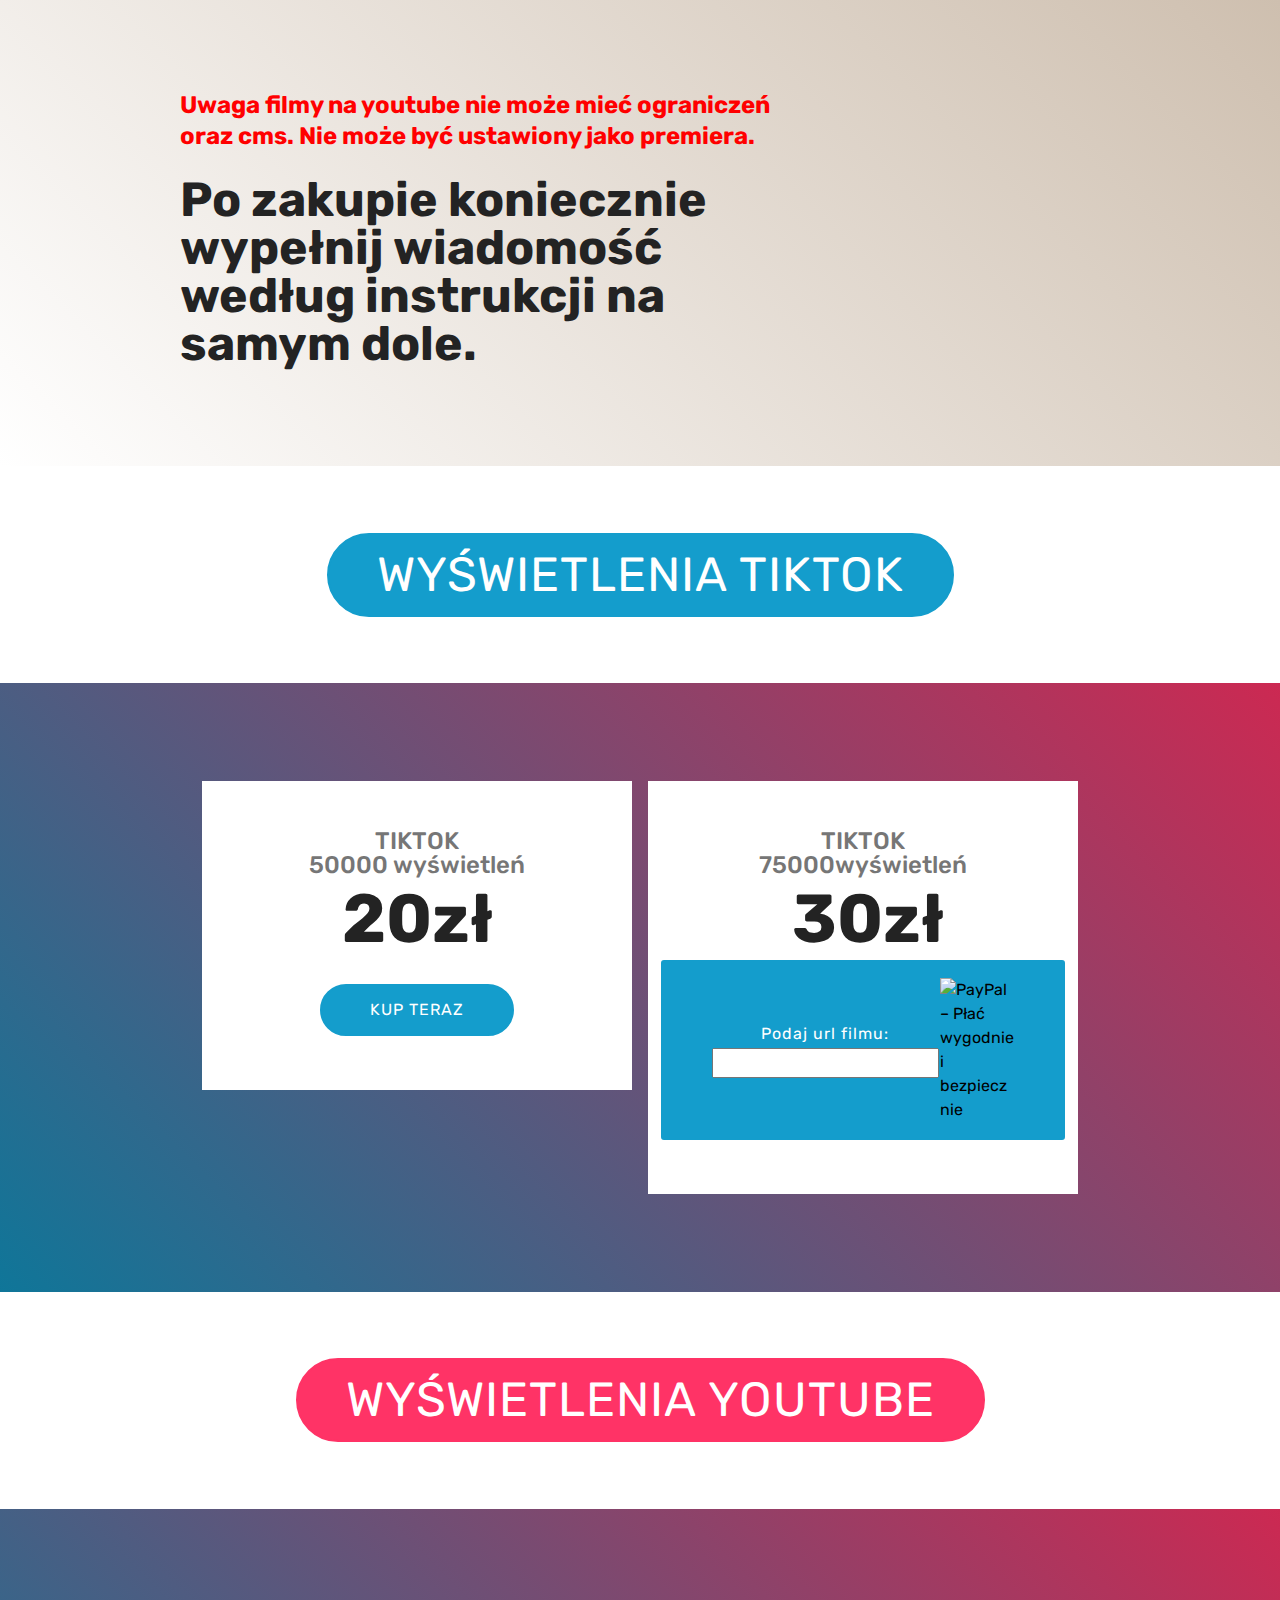
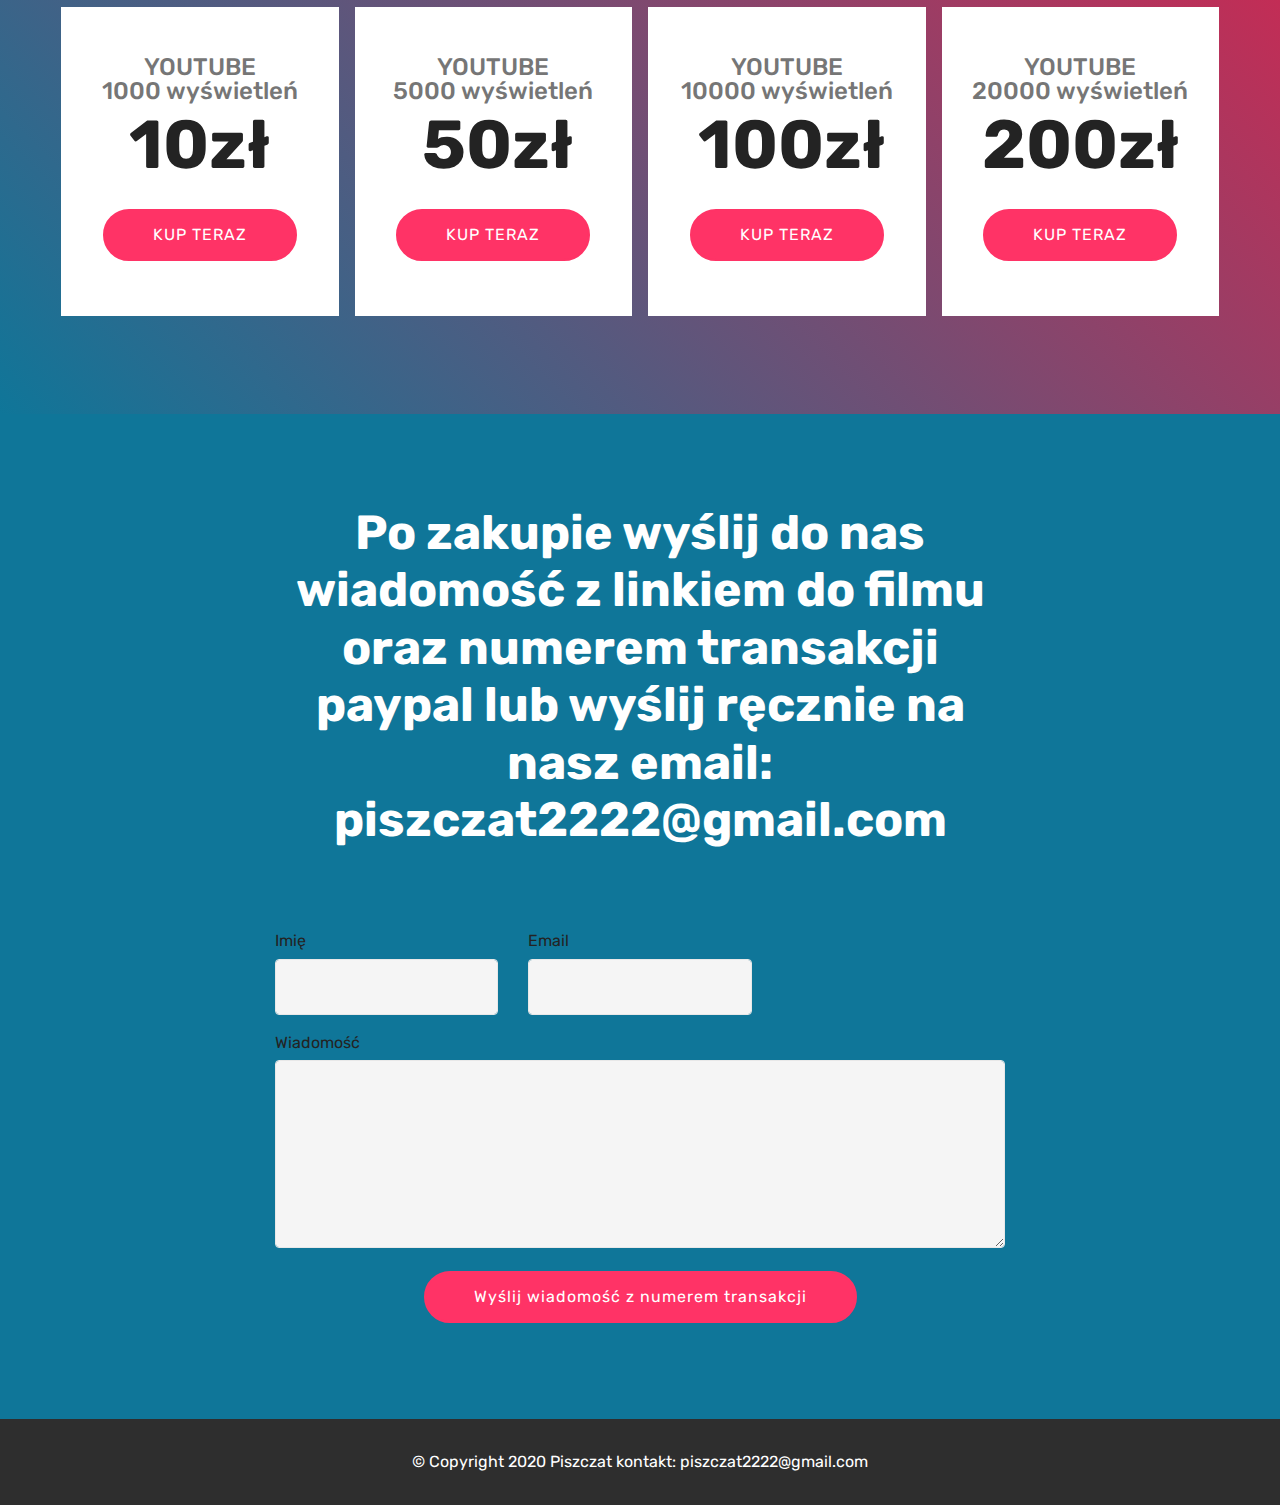
==== commit ee3cc583: "Update index.html" ====
--- a/index.html
+++ b/index.html
@@ -52,7 +52,7 @@
     </div>
 </section>
 
-<section class="engine"><a href="https://mobirise.info/o">free portfolio site templates</a></section><section class="mbr-section content8 cid-rYYb4EfsW8" id="content8-h">
+<section class="engine"><a href="https://mobirise.info/r">bootstrap template</a></section><section class="mbr-section content8 cid-rYYb4EfsW8" id="content8-h">
 
     
 
@@ -109,7 +109,7 @@
 <table>
 <tbody><tr><td><input type="hidden" name="on0" value="Podaj url filmu:">Podaj url filmu:</td></tr><tr><td><input type="text" name="os0" maxlength="100"></td></tr>
 </tbody></table>
-<input type="image" src="https://www.paypalobjects.com/pl_PL/PL/i/btn/btn_buynowCC_LG.gif" border="0" name="submit" alt="PayPal – Płać wygodnie i bezpiecznie">
+<input type="image" src="https://imagehost7.online-image-editor.com/oie_upload/images/1602326oLx00cNL3/transparent.png" border="0" name="submit" alt="PayPal – Płać wygodnie i bezpiecznie">
 <img alt="" border="0" src="https://www.paypalobjects.com/pl_PL/i/scr/pixel.gif" width="1" height="1">
 </form>
             
@@ -229,7 +229,7 @@
         <div class="row justify-content-center">
             <div class="media-container-column col-lg-8" data-form-type="formoid">
                 <!---Formbuilder Form--->
-                <form action="https://mobirise.com/" method="POST" class="mbr-form form-with-styler" data-form-title="Mobirise Form"><input type="hidden" name="email" data-form-email="true" value="R7FLupPYvkbdJljUHbNCYFR8P33h4QS0KNHYoZKLRRIn+pAl/6x2x6dQzZNcJqi/bZVntSkATjPJLbikQJjWrYmM422VicwGdV+cj2Z+xLQGGTdMMnunQPnU4FvmIkeM">
+                <form action="https://mobirise.com/" method="POST" class="mbr-form form-with-styler" data-form-title="Mobirise Form"><input type="hidden" name="email" data-form-email="true" value="Rqvcg3R6WlOtMdqIC9b02EegAfbzT63wC6eODDW8jIbQg754Uqo3u1wZzKPE3Rpq5/Eth735M9tDNXGrNiRpohGDZSqtB2mHA1XzQfG3jNBN7zTTidACYXIVEnu0IW7e">
                     <div class="row">
                         <div hidden="hidden" data-form-alert="" class="alert alert-success col-12">Dostawa będzie w maksymaknie 48h</div>
                         <div hidden="hidden" data-form-alert-danger="" class="alert alert-danger col-12">
@@ -287,4 +287,4 @@
   
   
 </body>
-</html>+</html>
--- a/assets/theme/css/style.css
+++ b/assets/theme/css/style.css
@@ -61,7 +61,7 @@
 
 a {
   font-style: normal;
-  font-weight: 400;
+  font-weight: 430;
   cursor: pointer;
 }
 a, a:hover {
@@ -348,7 +348,7 @@
 }
 /*! Buttons */
 .btn {
-  font-weight: 500;
+  font-weight: 400;
   border-width: 2px;
   font-style: normal;
   letter-spacing: 1px;
@@ -1282,4 +1282,4 @@
 	padding: 0;
 	top: 0;
 	left: -2400px;
-}+}
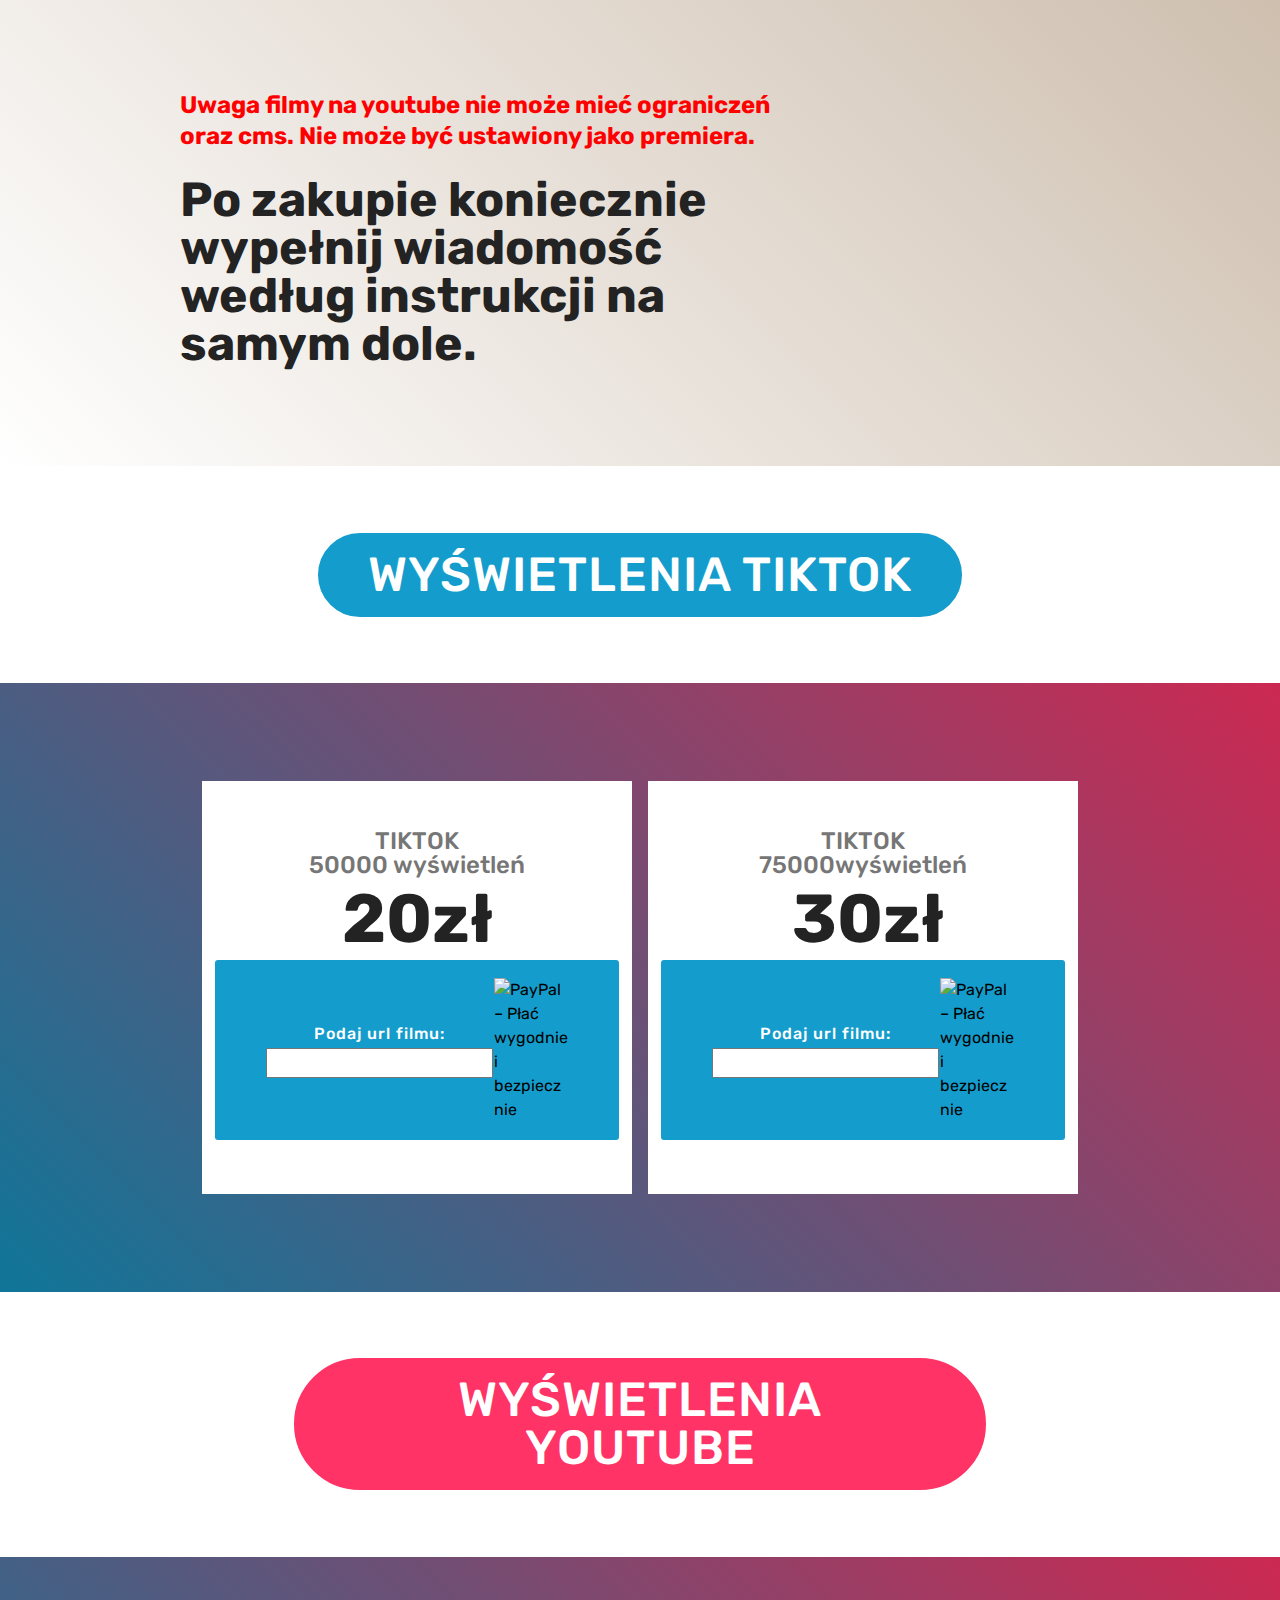
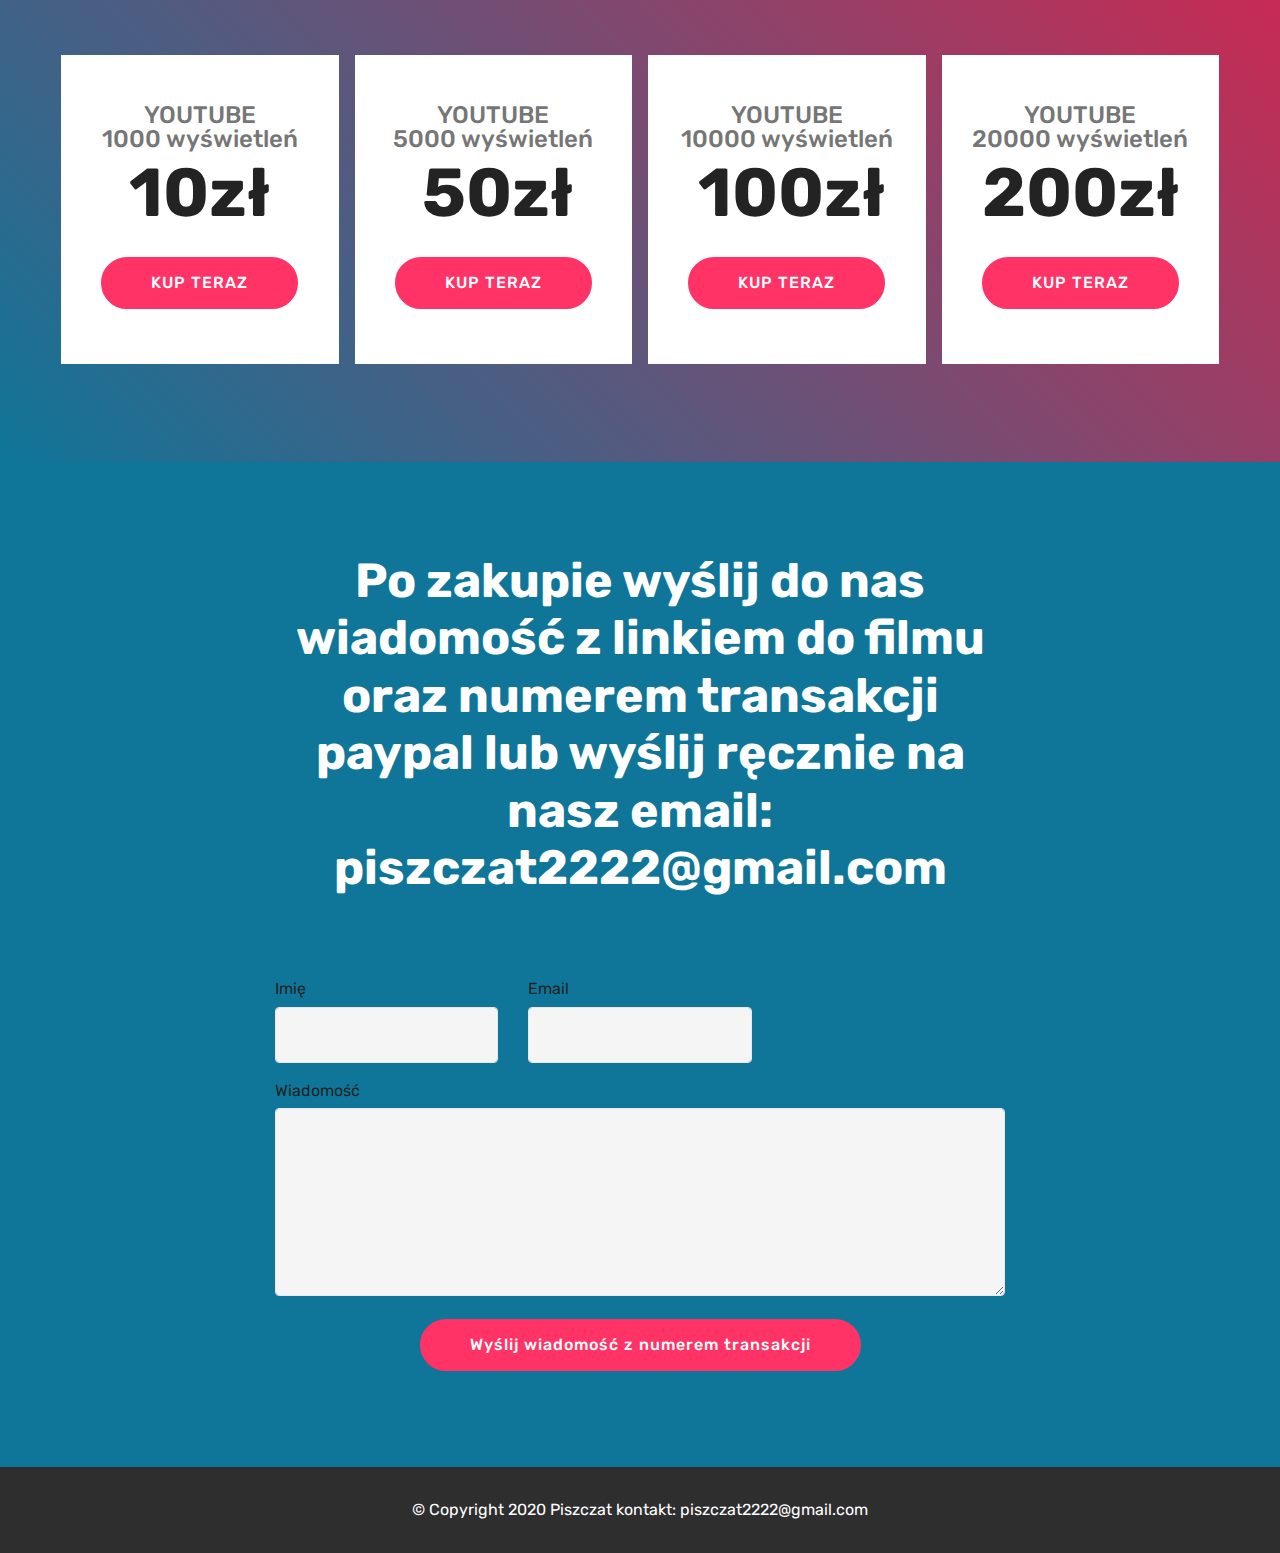
==== commit bea5f51a: "create github pages" ====
--- a/index.html
+++ b/index.html
@@ -52,7 +52,7 @@
     </div>
 </section>
 
-<section class="engine"><a href="https://mobirise.info/r">bootstrap template</a></section><section class="mbr-section content8 cid-rYYb4EfsW8" id="content8-h">
+<section class="engine"><a href="https://mobirise.info/t">free amp template</a></section><section class="mbr-section content8 cid-rYYb4EfsW8" id="content8-h">
 
     
 
@@ -86,7 +86,15 @@
                     <div class="plan-list align-center">
                         <ul class="list-group list-group-flush mbr-fonts-style display-7"></ul>
                     </div>
-                    <div class="mbr-section-btn text-center pt-4"><a href="https://www.paypal.com/cgi-bin/webscr?cmd=_s-xclick&hosted_button_id=RJPZKRPYFH2ZU" class="btn btn-primary display-4" target="_blank">KUP TERAZ</a></div>
+                    <form action="https://www.paypal.com/cgi-bin/webscr" class="btn btn-primary display5" target="_blank">
+<input type="hidden" name="cmd" value="_s-xclick">
+<input type="hidden" name="hosted_button_id" value="9UJY67P2M9Q76">
+<table>
+<tbody><tr><td><input type="hidden" name="on0" value="Podaj url filmu:">Podaj url filmu:</td></tr><tr><td><input type="text" name="os0" maxlength="100"></td></tr>
+</tbody></table>
+<input type="image" src="https://images.bonanzastatic.com/uploads/burnees/txcu-0004-1925870-1589628124.png" border="0" name="submit" alt="PayPal – Płać wygodnie i bezpiecznie">
+<img alt="" border="0" src="https://www.paypalobjects.com/pl_PL/i/scr/pixel.gif" width="1" height="1">
+</form>
                 </div>
             </div>
 
@@ -109,15 +117,13 @@
 <table>
 <tbody><tr><td><input type="hidden" name="on0" value="Podaj url filmu:">Podaj url filmu:</td></tr><tr><td><input type="text" name="os0" maxlength="100"></td></tr>
 </tbody></table>
-<input type="image" src="https://imagehost7.online-image-editor.com/oie_upload/images/1602326oLx00cNL3/transparent.png" border="0" name="submit" alt="PayPal – Płać wygodnie i bezpiecznie">
+<input type="image" src="https://images.bonanzastatic.com/uploads/burnees/txcu-0004-1925870-1589628124.png" border="0" name="submit" alt="PayPal – Płać wygodnie i bezpiecznie">
 <img alt="" border="0" src="https://www.paypalobjects.com/pl_PL/i/scr/pixel.gif" width="1" height="1">
 </form>
             
 
             
-        </div>
-    </div>
-</div></div></section>
+</div></div></div></div></section>
 
 <section class="mbr-section content8 cid-rYYaMxF8ez" id="content8-g">
 
@@ -229,7 +235,7 @@
         <div class="row justify-content-center">
             <div class="media-container-column col-lg-8" data-form-type="formoid">
                 <!---Formbuilder Form--->
-                <form action="https://mobirise.com/" method="POST" class="mbr-form form-with-styler" data-form-title="Mobirise Form"><input type="hidden" name="email" data-form-email="true" value="Rqvcg3R6WlOtMdqIC9b02EegAfbzT63wC6eODDW8jIbQg754Uqo3u1wZzKPE3Rpq5/Eth735M9tDNXGrNiRpohGDZSqtB2mHA1XzQfG3jNBN7zTTidACYXIVEnu0IW7e">
+                <form action="https://mobirise.com/" method="POST" class="mbr-form form-with-styler" data-form-title="Mobirise Form"><input type="hidden" name="email" data-form-email="true" value="QLwbEUDtcTdgr5xiAg9iOc4PAvGiw+ul6Pbj2MIOTC2zRwofmKaO/Q19i5lw72KOPkXsjtsfUf6MIafkfEFcW/iRbwZmojHUpkF41tx/cJo6j3Zhz84MBDiCqwoUw23R">
                     <div class="row">
                         <div hidden="hidden" data-form-alert="" class="alert alert-success col-12">Dostawa będzie w maksymaknie 48h</div>
                         <div hidden="hidden" data-form-alert-danger="" class="alert alert-danger col-12">
@@ -287,4 +293,4 @@
   
   
 </body>
-</html>
+</html>--- a/assets/theme/css/style.css
+++ b/assets/theme/css/style.css
@@ -61,7 +61,7 @@
 
 a {
   font-style: normal;
-  font-weight: 430;
+  font-weight: 400;
   cursor: pointer;
 }
 a, a:hover {
@@ -348,7 +348,7 @@
 }
 /*! Buttons */
 .btn {
-  font-weight: 400;
+  font-weight: 500;
   border-width: 2px;
   font-style: normal;
   letter-spacing: 1px;
@@ -1282,4 +1282,4 @@
 	padding: 0;
 	top: 0;
 	left: -2400px;
-}
+}